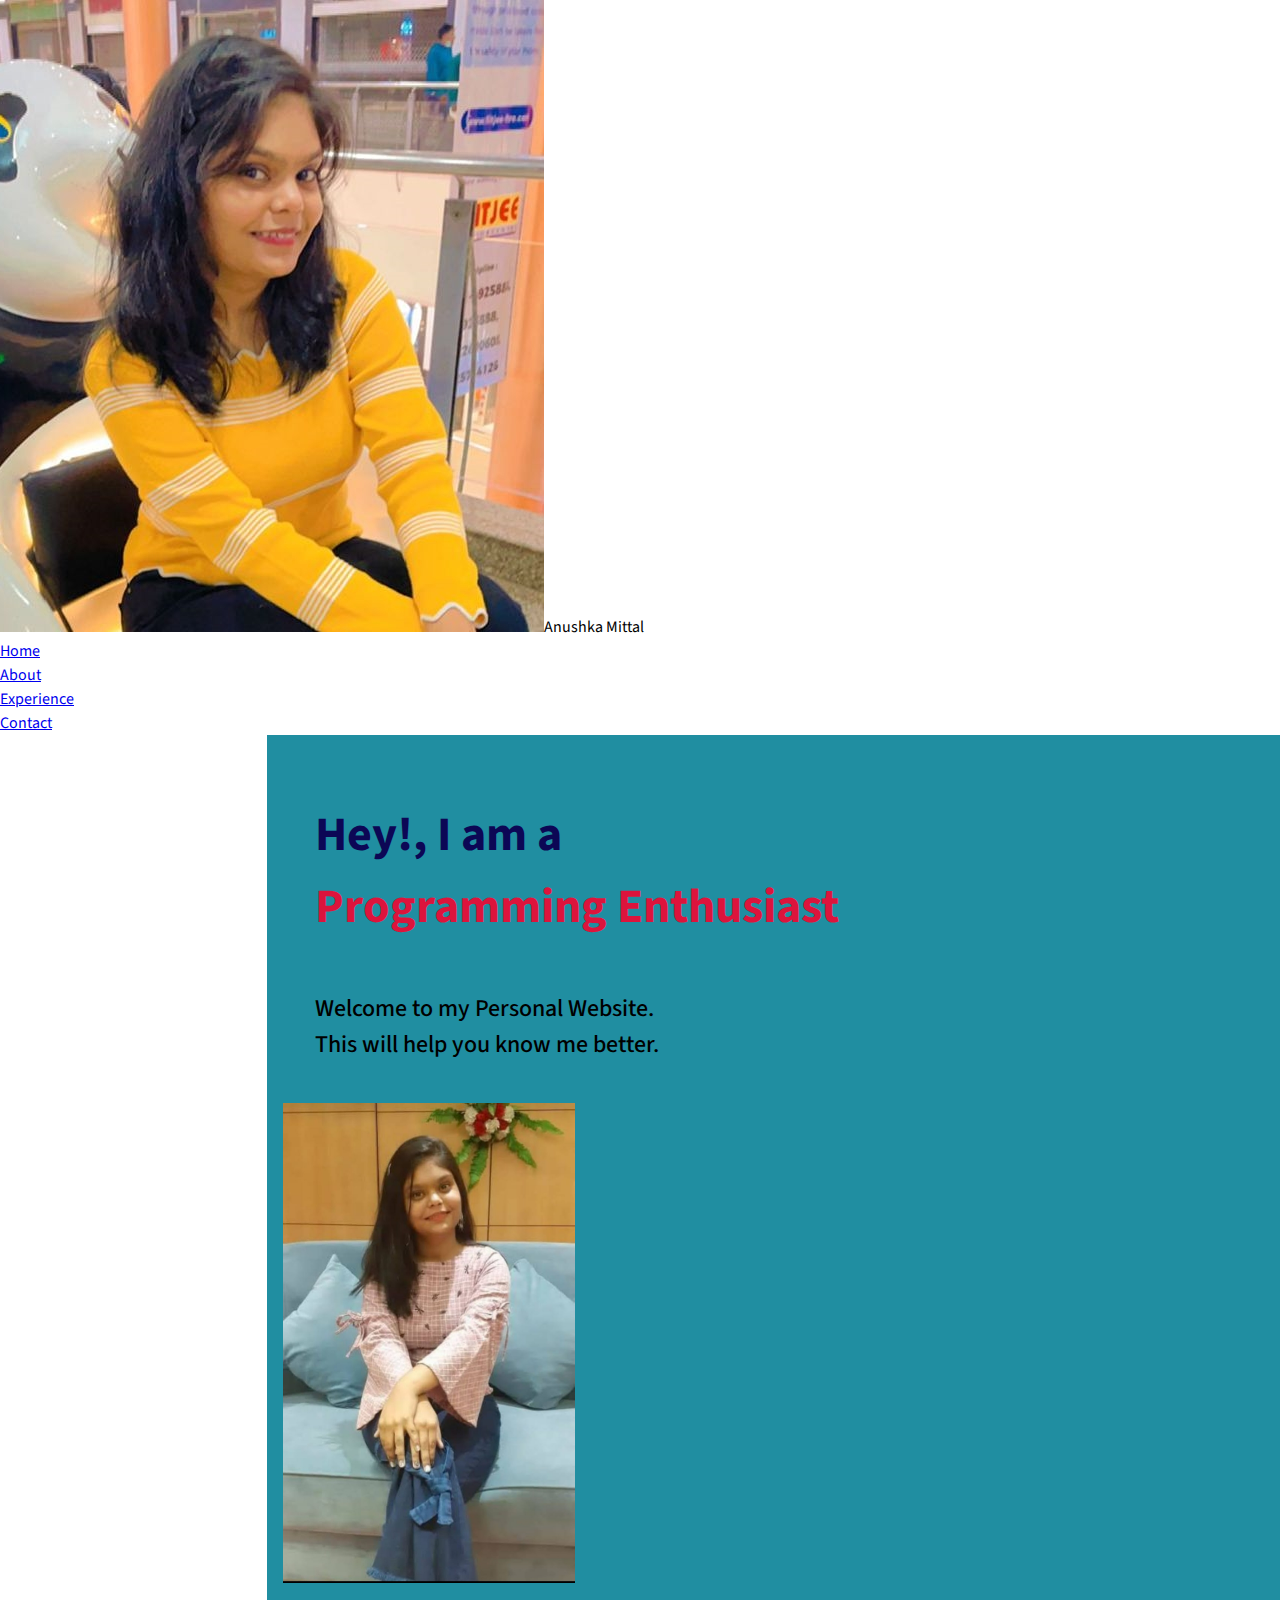
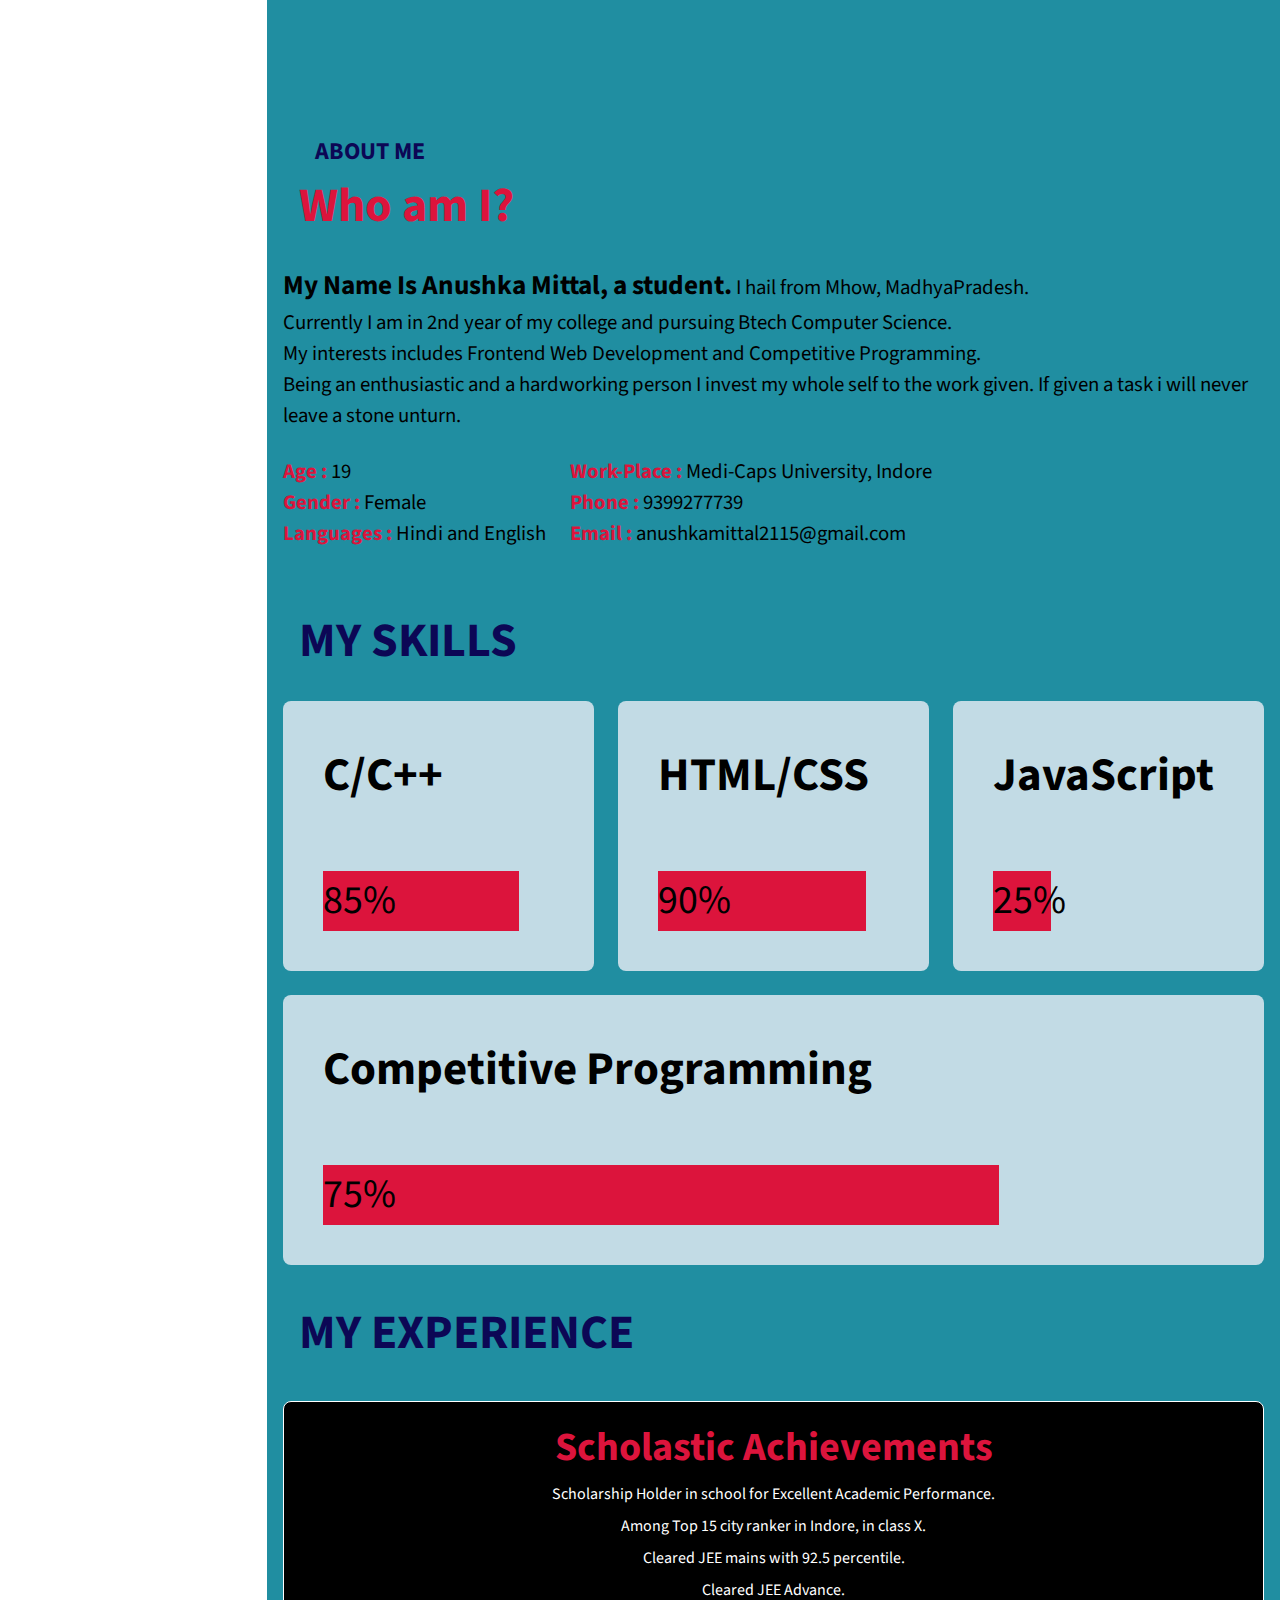
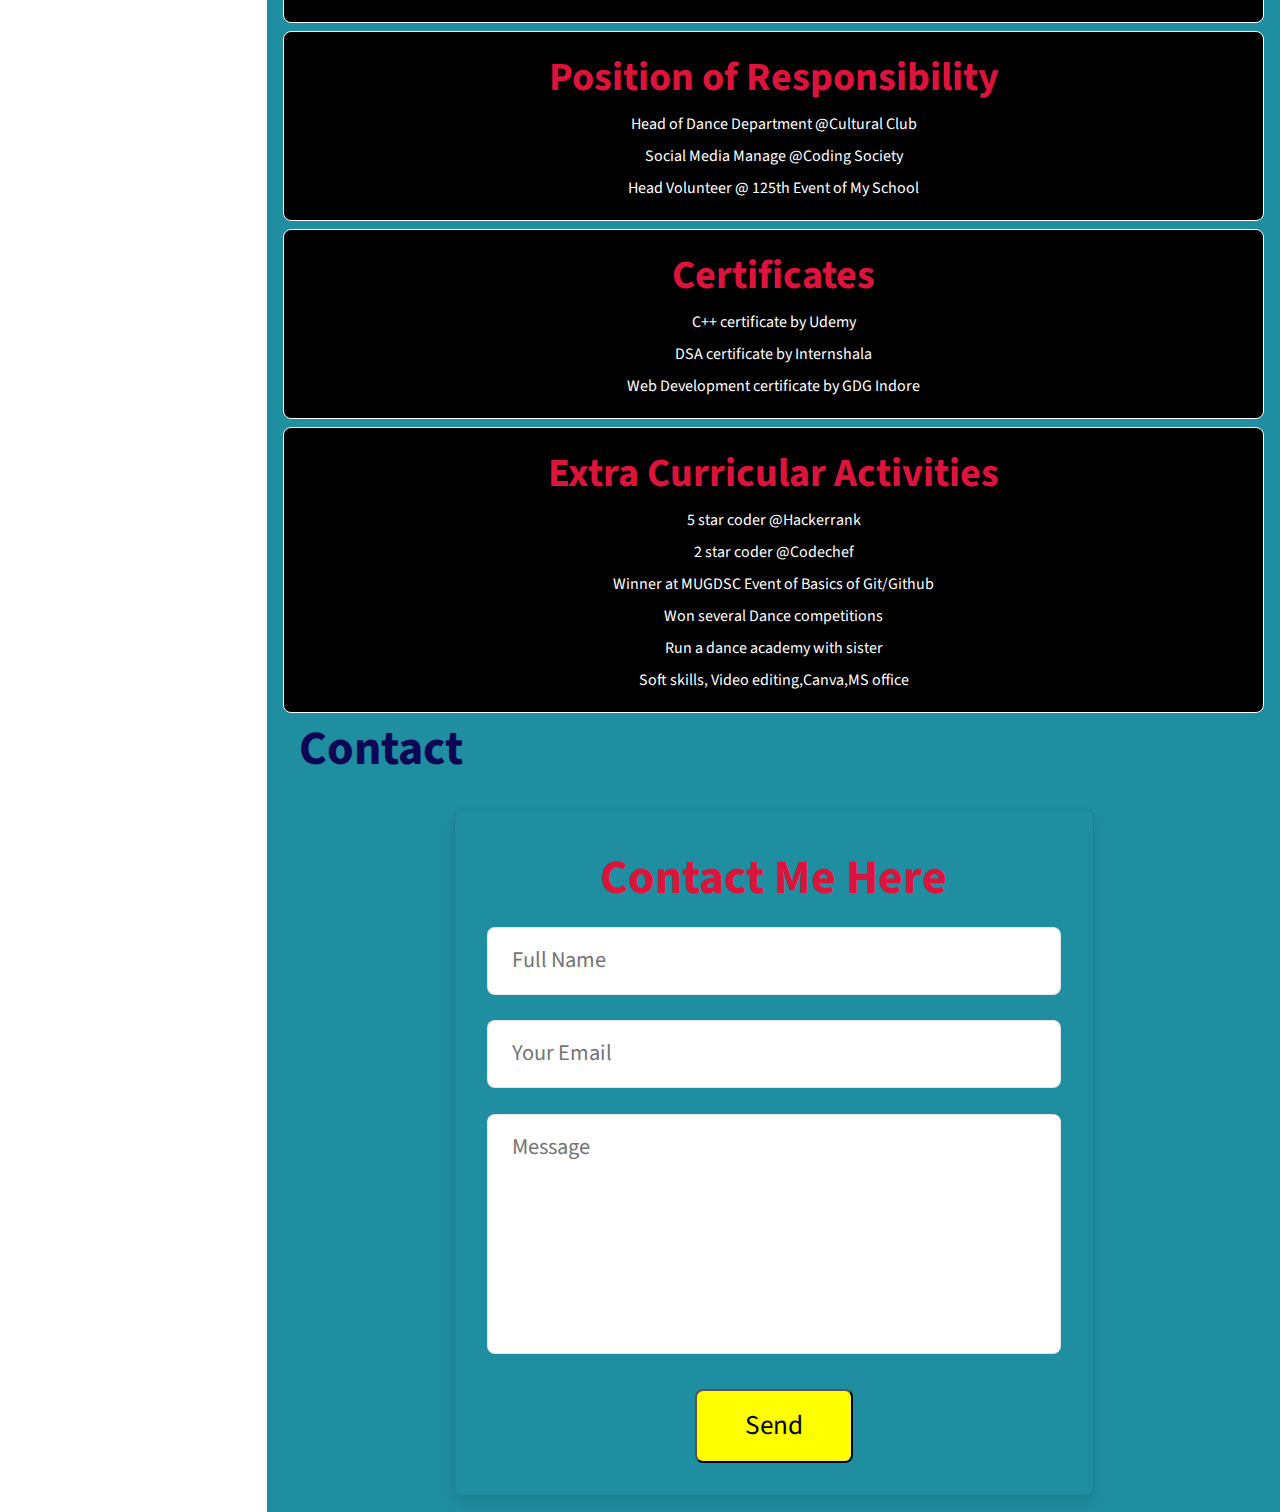
==== index.html @ 410b9348 "Update index.html" ====
<!DOCTYPE html>
<html lang="en">
<head>
    <meta charset="UTF-8">
    <meta http-equiv="X-UA-Compatible" content="IE=edge">
    <meta name="viewport" content="width=device-width, initial-scale=1.0">
    <title>Portfolio Website</title>
    <link rel="stylesheet" href="style.css">
    <link rel="stylesheet" href="https://cdnjs.cloudflare.com/ajax/libs/font-awesome/5.15.3/css/all.min.css">
    <link href="https://cdn.jsdelivr.net/npm/bootstrap@5.1.3/dist/css/bootstrap.min.css" rel="stylesheet" 
    integrity="sha384-1BmE4kWBq78iYhFldvKuhfTAU6auU8tT94WrHftjDbrCEXSU1oBoqyl2QvZ6jIW3" 
    crossorigin="anonymous">
</head>

<body>
    
<div class="cursor"></div>
<div class="navbar">
    <div class="logo"><img src="./Me.jpg"><span>Anushka Mittal</span></div>
    <a href="#" class="toggle-button">
        <span class="bar"></span>
        <span class="bar"></span>
        <span class="bar"></span>
    </a>
    <div class="navbar-links">
        <ul>
            <li><a href="#home">Home</a></li>
            <li><a href="#about">About</a></li>
            <li><a href="#Experience">Experience</a></li>
            <li><a href="#contact">Contact</a></li>
        </ul>
    </div>
</div>  
  
<!-- Page content -->

<div class="content">

<!-- Home section -->
    <section class="home" id="home">
        <div class="written">
          <div class="hi"> Hey!, I am a 
            <br><span> Programming Enthusiast</span></div>
            <p class="text">
                Welcome to my Personal Website.
                <br> This will help you know me better.
            </p>
        </div>    
            <div class="image">
                <img src="./IMG_20211002_171213.jpg">
            </div>
    </section>

<!-- About section -->
    <section class="about" id="about">
        
        <div class="row-1">
                <div class="who"><h1>ABOUT ME</h1>
                 <span>Who am I?</span>
                </div>
                <br>
                <div class="aboutMe">
                    <p><span>My Name Is Anushka Mittal, a student.</span> I hail from Mhow, MadhyaPradesh.<br> Currently I am in 2nd year of
                        my college and pursuing Btech Computer Science. <br>My interests includes Frontend Web Development and 
                        Competitive Programming. <br>Being an enthusiastic and a hardworking person I invest my whole self to 
                        the work given. If given a task i will never leave a stone unturn.
                    </p>
                </div>
                <div class="box-container">
                    <div class="box">
                        <p> <span> Age : </span> 19 </p>
                        <p> <span> Gender : </span> Female </p>
                        <p> <span> Languages : </span> Hindi and English </p>
                    </div>
                    <div class="box">
                        <p> <span> Work-Place : </span> Medi-Caps University, Indore </p>
                        <p> <span> Phone : </span> 9399277739 </p>
                        <p> <span> Email : </span> anushkamittal2115@gmail.com </p>
                    </div>
                </div>
        </div>
        <div class="row-2">
            <br>
            <div class="head">
                <h1>MY SKILLS</h1>
            </div>
            <br>
            <div class="skills">
                <div class="box-container">
                    <div class="box">
                        <h3>C/C++</h3>
                        <br>
                        <div class="progress">
                            <div class="progress-bar" role="progressbar" style="width: 85%; background-color: crimson;" aria-valuenow="25" aria-valuemin="0" aria-valuemax="100">85%</div>
                        </div>
                    </div>
        
                    <div class="box">
                        <h3>HTML/CSS</h3>
                        <br>
                        <div class="progress">
                            <div class="progress-bar" role="progressbar" style="width: 90%; background-color: crimson;" aria-valuenow="25" aria-valuemin="0" aria-valuemax="100">90%</div>
                        </div>
                    </div>
        
                    <div class="box">
                        <h3>JavaScript</h3>
                        <br>
                        <div class="progress">
                            <div class="progress-bar" role="progressbar" style="width: 25%; background-color: crimson;" aria-valuenow="25" aria-valuemin="0" aria-valuemax="100">25%</div>
                        </div>
                    </div>
        
                    <div class="box">
                        <h3>Competitive Programming</h3>
                        <br>
                        <div class="progress">
                            <div class="progress-bar" role="progressbar" style="width: 75%; background-color: crimson;" aria-valuenow="25" aria-valuemin="0" aria-valuemax="100">75%</div>
                        </div>
                    </div>
                </div>
            </div>
        </div>
    </section>

<!-- Experience section -->
    <section class="Experience" id="Experience">
        
        <div class="head">
            <h1>MY EXPERIENCE</h1>
            <br>
        </div>
        <div class="experiences">
            <div class="box-container">
                <div class="box">
                    <h3>Scholastic Achievements</h3>
                        Scholarship Holder in school for Excellent Academic Performance.
                        <br>Among Top 15 city ranker in Indore, in class X.
                        <br>Cleared JEE mains with 92.5 percentile.
                        <br>Cleared JEE Advance.
                </div>
                <div class="box">
                    <h3>Position of Responsibility</h3>
                        Head of Dance Department @Cultural Club
                        <br>Social Media Manage  @Coding Society
                        <br>Head Volunteer @ 125th Event of My School
                    
                </div>
                <div class="box">
                    <h3>Certificates</h3>
                        C++	certificate by Udemy
                        <br>DSA certificate by Internshala
                        <br>Web Development	certificate by GDG Indore
                    
                </div>
                <div class="box">
                    <h3>Extra Curricular Activities</h3>
                     5 star coder @Hackerrank
                    <br>2 star coder @Codechef
                    <br>Winner at MUGDSC Event of Basics of Git/Github 
                    <br>Won several Dance competitions
                    <br>Run a dance academy with sister
                    <br>Soft skills, Video editing,Canva,MS office
                </div>
            </div>
        </div>
    </section>

<!-- Contact section -->
<section class="contact" id="contact">
    
        <div class="head">
            <h1>Contact</h1>
            <br>
        </div>
    <div class="row">
        <form>
            <h3>Contact Me Here</h3>
            <input type="text" placeholder="Full Name" class="box">
            <input type="email" placeholder="Your Email" class="box">
            <textarea name="" placeholder="Message" class="box" id="" cols="30" rows="10"></textarea>
            <div class="submit">
                <input class="btn" type="submit" value="Send">
            </div>
        </form>
    </div>
</section>

</div>
    
</body>
</html>
---- style.css ----
@import url('https://fonts.googleapis.com/css2?family=Baloo+2&family=Baloo+Bhaina+2:wght@500&family=Quintessential&family=Roboto:wght@300;400&family=Source+Code+Pro&family=Source+Sans+Pro&display=swap');

*{
  font-family: 'Source Sans Pro', sans-serif;
  margin: 0; padding: 0;
  box-sizing: border-box;
  transition: all .2s linear;
  line-height: 1.5;
}


/* The side navigation menu */
.sidebar {
    margin: 0;
    padding: 0;
    width: 16.7rem;
    background-color: rgb(173, 232, 240);
    position: fixed;
    height: 100%;
    overflow: auto;
    justify-content: center;
  }
  .sidebar .navbar a {
    display: block;
    color: black;
    padding: 0.8rem;
    text-decoration: none;
    justify-content: center;
    font-size: 2rem;
    align-items: center;
    margin-left: 2.2rem;
    font-weight: bold;
  }
  .sidebar .navbar a:hover{
    color: rgb(235, 66, 94);
  }
  .sidebar .navbar img{
    height: 8.5rem;
    width: 8.5rem;
    border-radius: 50%;
    margin-top: 0.5rem;
    margin-left: 2rem;
  }
  .sidebar .navbar h2{
    display: block;
    color: crimson;
    padding: 1rem;
    text-decoration: none;
    justify-content: center;
    font-size: 2.7rem;
    align-items: center;
    margin-left: 1rem;
    font-weight: bold;
  }
  .sidebar .navbar span{
    margin-left: 1.5rem;
  }
  .sidebar .follow a{
    margin-top: 0;
    color: black;
    font-size: 2rem;
    margin-left: 1.5rem;
    
  }
  .sidebar .follow a:hover{
    color: rgb(235, 66, 94);
  }
  div.content {
    margin-left: 16.7rem;
    padding: 1rem 1rem;
    height: 100%;
    background-color: rgb(32, 142, 161);
  }

  /*Home section*/
  .home{
    display: flex;
    align-items: center;
    flex-wrap: wrap;
    gap: 1.5rem;
  }
  .home img{
    margin-top: 1rem;
    margin-right: 4rem;
    height: 30rem;
    flex:40rem;
  }
  .home .written{
    flex: 40rem;
  }
  .home .hi{
    color:rgb(12, 7, 85);
    font-size: 3rem;
    padding-top: 1rem;
    font-weight: bold;
    margin-left: 2rem;
    margin-top: 2rem;
  }
  .home .hi span{
    color: crimson;
  }
  .home .text{
  padding-top: 3rem;
  font-weight: 500;
  margin-left: 2rem;
  font-size: 1.5rem;
}

/*About section*/
.about .row-1{
  display: flex;
  flex-wrap: wrap;
 padding-top: 9rem;
  gap: 1.5rem;
  flex:1 1 50rem;
}
.about h1{
  color:rgb(12, 7, 85);
  font-size: 1.5rem;
  margin-left: 1rem;
}
.about .who{
  font-size: 3rem;
  font-weight: bolder;
  margin-left: 1rem;
  color: crimson;
}
.about .row-1 .aboutMe p span{
  font-size: 1.7rem;
  font-weight: bolder;
}
.about .row-1 .aboutMe{
  font-size: 1.3rem;
  font-weight: 1rem;
}
.about .row-1 .box-container{
  display: flex;
  flex-wrap: wrap;
  font-size: 1.3rem;
}
.about .row-1 .box-container{
  flex:1 1 20rem;
}
.about .row-1 .box-container span{
  color:crimson;
  font-weight: bold;
}
.about .row-1 .box-container{
  display: flex;
  flex-wrap: wrap;
  gap:1.5rem;
  padding-bottom: 2rem;
}

.about .row-2 .head h1{
  font-size: 3rem;
  font-weight: bolder;
  margin-left: 1rem;
  color:rgb(12, 7, 85);
}
.about .row-2 .skills .box-container{
  flex:1 1 40rem;
  display:flex;
  flex-wrap: wrap;
  gap:1.5rem;
  padding-bottom: 2rem;
}
.about .row-2 .skills .box-container .box{
  flex:1 1 15rem;
  background-color: rgb(194, 219, 229);
  border-radius: .5rem;
  padding:2.5rem;
  font-size: 2.5rem;
}
.about .row-2 .skills .box-container .box:hover{
  background-color: aquamarine;
}

/*Experience section*/
.Experience .head h1{
  font-size: 3rem;
  font-weight: bolder;
  margin-left: 1rem;
  color:rgb(12, 7, 85);
}
.Experience .box-container .box{
  text-align: center;
  border:1px solid white;
  color: white;
  background-color: black;
  border-radius: .5rem;
  padding: 1rem;
  line-height: 200%;
  margin-top: 0.5rem;
}
.Experience .box-container .box h3{
  color: crimson;
  font-size: 2.5rem;
}
.Experience .box-container :hover{
  background-color: blueviolet
}

/*Contact Section*/
.contact .head h1{
  font-size: 3rem;
  font-weight: bolder;
  margin-left: 1rem;
  color:rgb(12, 7, 85);
}
.contact .row form{
  border-radius: .5rem;
  border: .1rem solid rgba(0,0,0,.1);
  box-shadow: 0 .5rem 1rem rgba(0,0,0,.1);
  padding:2rem;
  text-align: center;
  width: 40rem;
  margin: auto;
}
.contact .row form:hover{
  background:yellow ;
}
.contact .row form h3{
  color: crimson;
  font-size: 3rem;
}
.contact .row form .box{
  width: 100%;
  margin:.8rem 0;
  padding:1rem 1.5rem;
  border-radius: .5rem;
  border: .1rem solid rgba(0,0,0,.1);
  font-size: 1.4rem;
}
.contact .row form textarea{
  height: 15rem;
  resize: none;
}
.contact .row form .submit .btn{
  background-color: yellow;
  margin-top: 1rem;
  display: inline-block;
  padding:.9rem 3rem;
  font-size: 1.7rem;
  cursor: pointer;
  border-radius: .5rem;
}
.contact .row form .submit .btn:hover{
  background-color: blueviolet;
}

/* media queries  */
@media (max-width:700px){

  html{
      font-size: 55%;
  }
  content{
      padding: 0;
  }
}
  
@media (max-width:400px){

  html{
      font-size: 50%;
  }

  content{
      width:100%;
  }
  .sidebar a {
    text-align: center;
    float: none;
  }
  .experience .box-container .box{
    padding-right: 0;
}
}
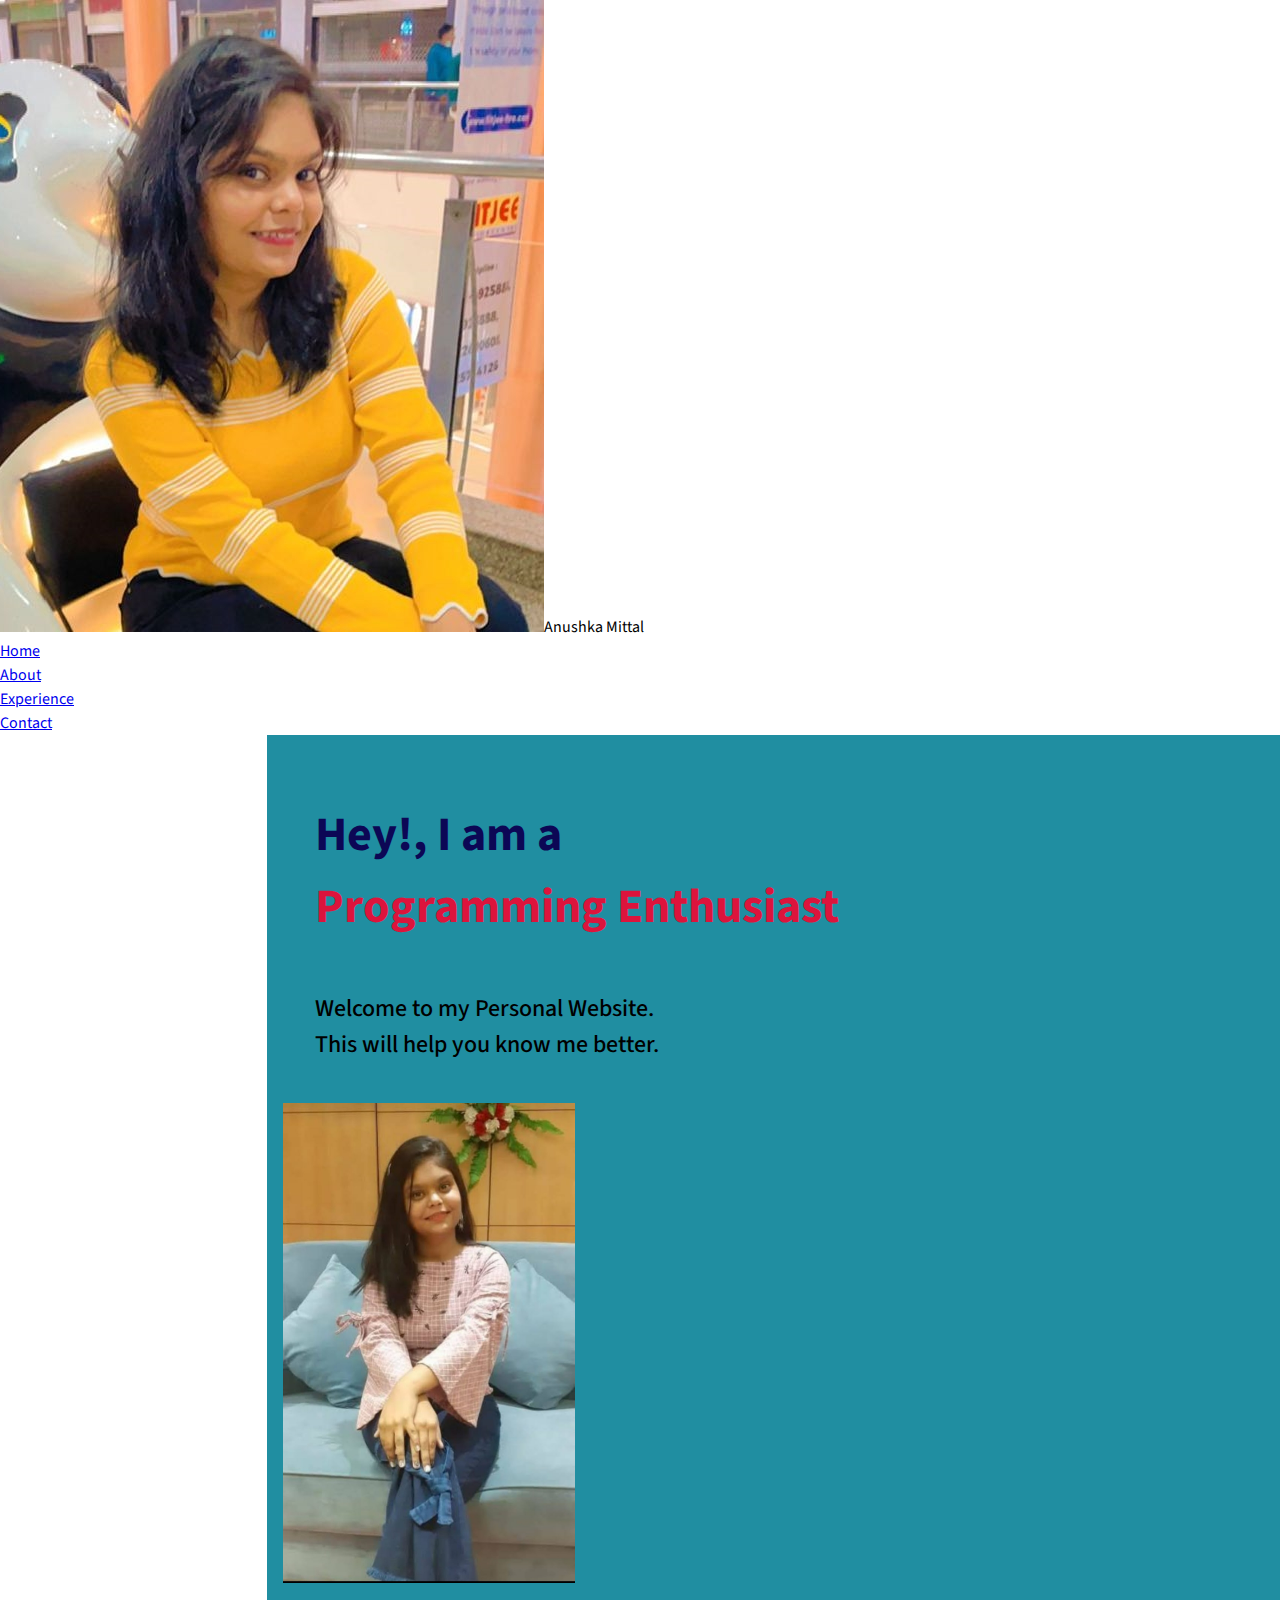
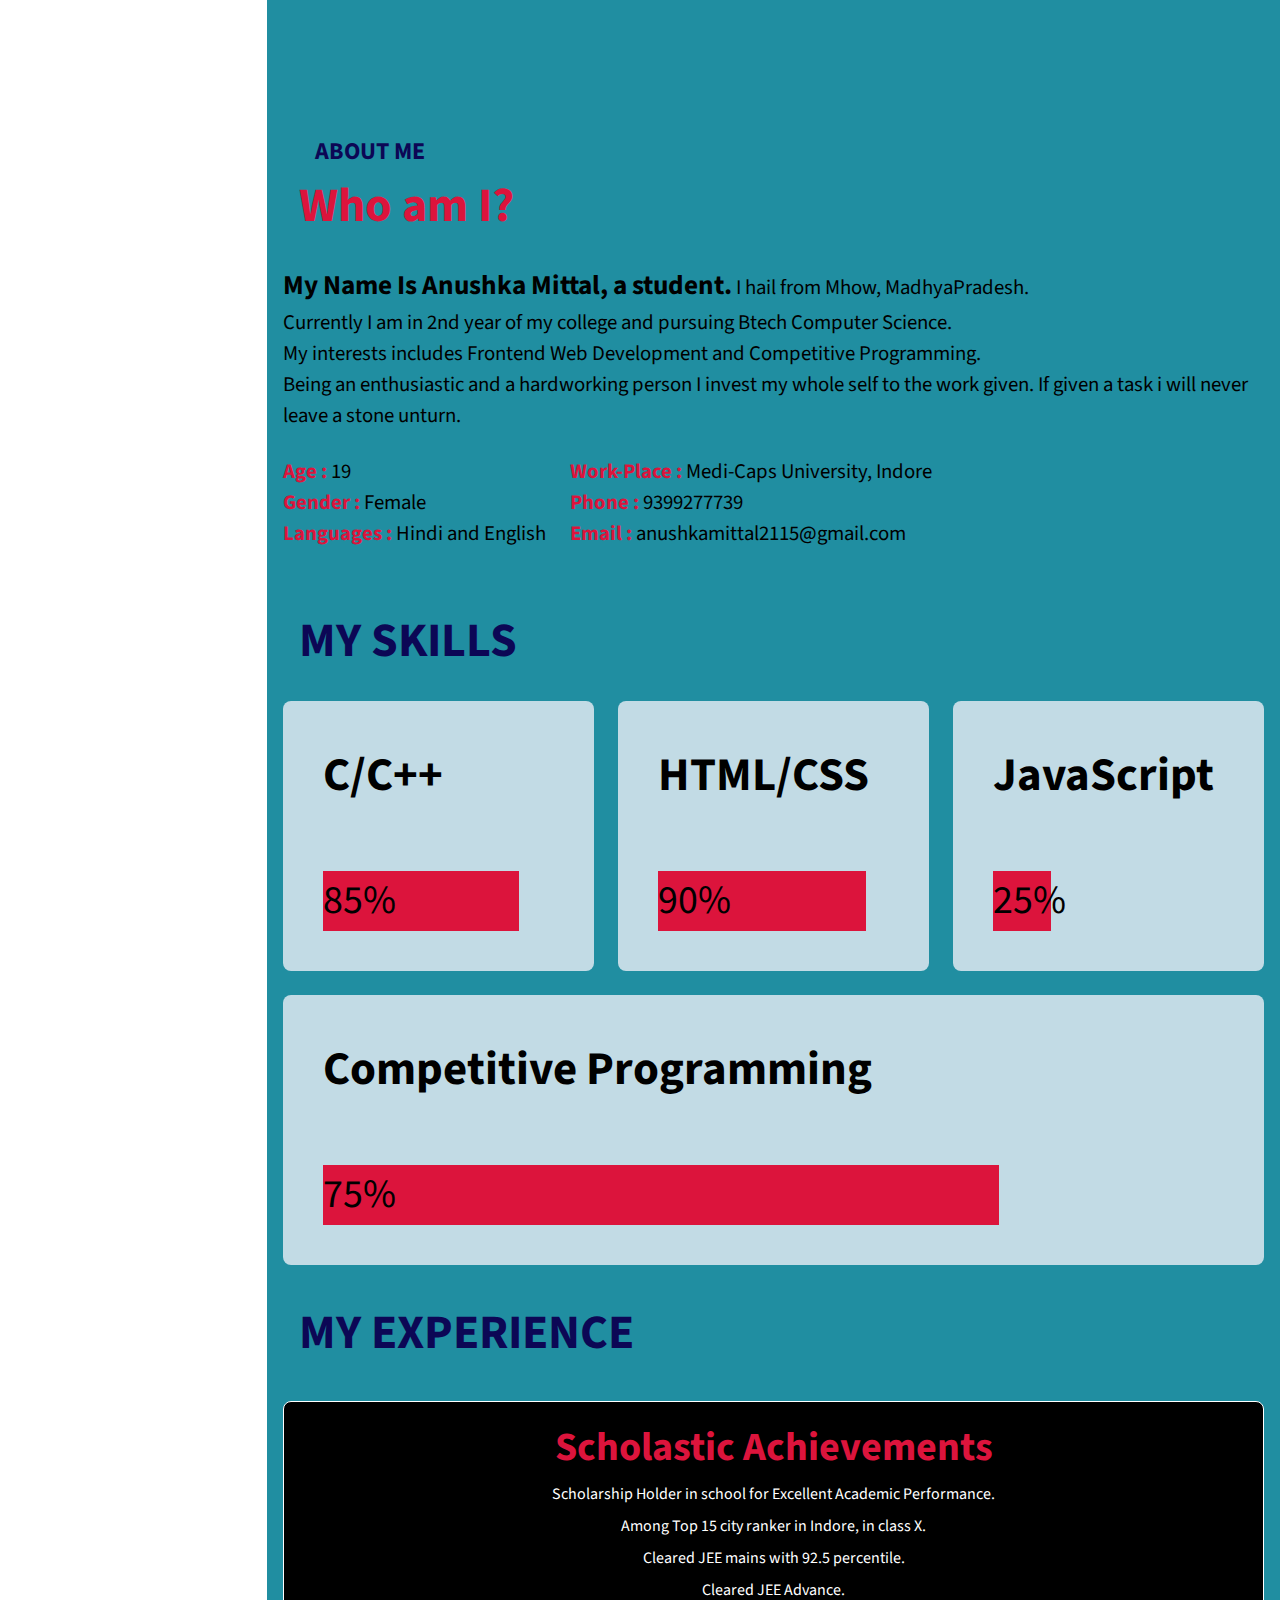
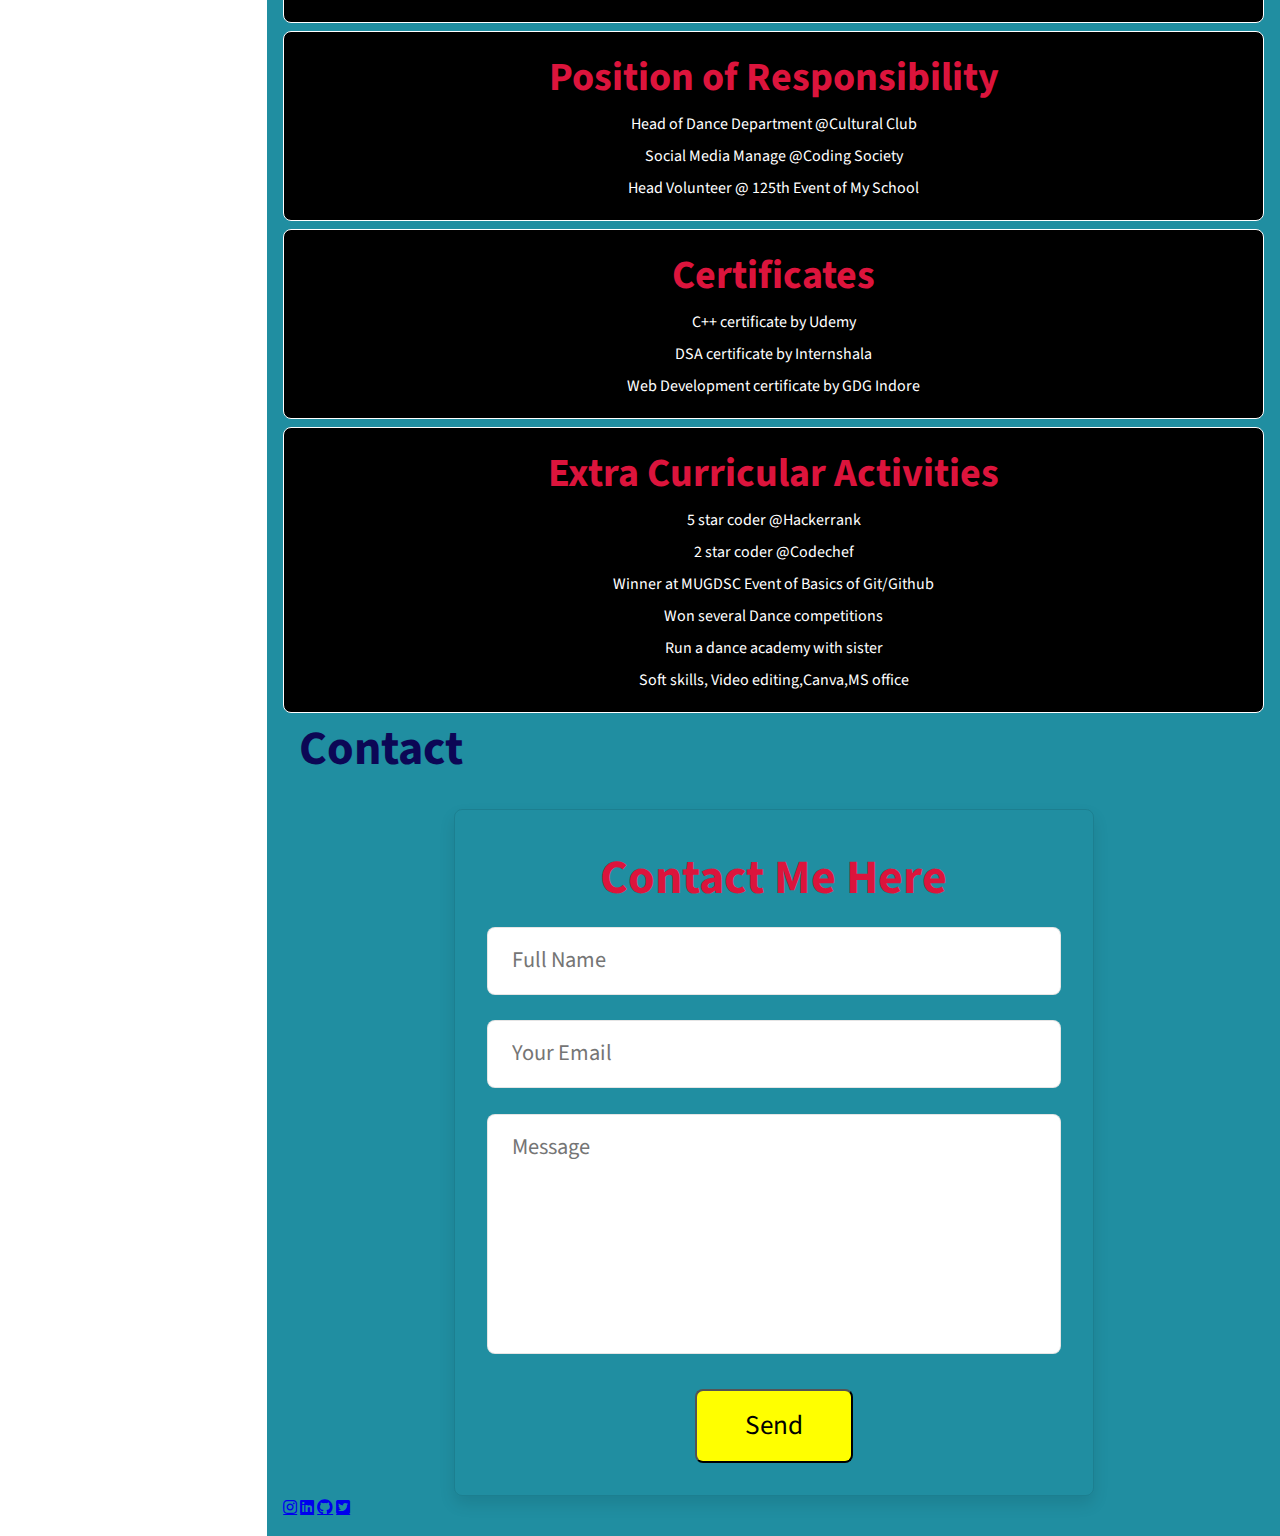
==== commit 45da56ae: "Update index.html" ====
--- a/index.html
+++ b/index.html
@@ -5,7 +5,7 @@
     <meta http-equiv="X-UA-Compatible" content="IE=edge">
     <meta name="viewport" content="width=device-width, initial-scale=1.0">
     <title>Portfolio Website</title>
-    <link rel="stylesheet" href="style.css">
+    <link rel="stylesheet" href="MyWebsite.css">
     <link rel="stylesheet" href="https://cdnjs.cloudflare.com/ajax/libs/font-awesome/5.15.3/css/all.min.css">
     <link href="https://cdn.jsdelivr.net/npm/bootstrap@5.1.3/dist/css/bootstrap.min.css" rel="stylesheet" 
     integrity="sha384-1BmE4kWBq78iYhFldvKuhfTAU6auU8tT94WrHftjDbrCEXSU1oBoqyl2QvZ6jIW3" 
@@ -13,8 +13,7 @@
 </head>
 
 <body>
-    
-<div class="cursor"></div>
+    <div class="cursor"></div>
 <div class="navbar">
     <div class="logo"><img src="./Me.jpg"><span>Anushka Mittal</span></div>
     <a href="#" class="toggle-button">
@@ -31,7 +30,6 @@
         </ul>
     </div>
 </div>  
-  
 <!-- Page content -->
 
 <div class="content">
@@ -184,9 +182,15 @@
             </div>
         </form>
     </div>
+    <div class="followlinks">
+        <a target="blank" href="https://www.instagram.com/anushkaa_2115/" class="fab fa-instagram"></a>
+        <a target="blank" href="https://www.linkedin.com/in/anushka-mittal-06b2611b7" class="fab fa-linkedin"></a>
+        <a target="blank" href="https://github.com/AnushkaMittal21" class="fab fa-github"></a>
+        <a target="blank" href="https://twitter.com/Anushkamittal21" class="fab fa-twitter-square"></a>
+    </div>
 </section>
 
 </div>
-    
+<script src="./MyWebsite.js"></script>   
 </body>
 </html>
--- a/MyWebsite.css
+++ b/MyWebsite.css
@@ -0,0 +1,279 @@
+@import url('https://fonts.googleapis.com/css2?family=Baloo+2&family=Baloo+Bhaina+2:wght@500&family=Quintessential&family=Roboto:wght@300;400&family=Source+Code+Pro&family=Source+Sans+Pro&display=swap');
+
+*{
+  font-family: 'Source Sans Pro', sans-serif;
+  margin: 0; padding: 0;
+  box-sizing: border-box;
+  transition: all .2s linear;
+  line-height: 1.5;
+}
+
+
+/* The side navigation menu */
+.sidebar {
+    margin: 0;
+    padding: 0;
+    width: 16.7rem;
+    background-color: rgb(173, 232, 240);
+    position: fixed;
+    height: 100%;
+    overflow: auto;
+    justify-content: center;
+  }
+  .sidebar .navbar a {
+    display: block;
+    color: black;
+    padding: 0.8rem;
+    text-decoration: none;
+    justify-content: center;
+    font-size: 2rem;
+    align-items: center;
+    margin-left: 2.2rem;
+    font-weight: bold;
+  }
+  .sidebar .navbar a:hover{
+    color: rgb(235, 66, 94);
+  }
+  .sidebar .navbar img{
+    height: 8.5rem;
+    width: 8.5rem;
+    border-radius: 50%;
+    margin-top: 0.5rem;
+    margin-left: 2rem;
+  }
+  .sidebar .navbar h2{
+    display: block;
+    color: crimson;
+    padding: 1rem;
+    text-decoration: none;
+    justify-content: center;
+    font-size: 2.7rem;
+    align-items: center;
+    margin-left: 1rem;
+    font-weight: bold;
+  }
+  .sidebar .navbar span{
+    margin-left: 1.5rem;
+  }
+  .sidebar .follow a{
+    margin-top: 0;
+    color: black;
+    font-size: 2rem;
+    margin-left: 1.5rem;
+    
+  }
+  .sidebar .follow a:hover{
+    color: rgb(235, 66, 94);
+  }
+  div.content {
+    margin-left: 16.7rem;
+    padding: 1rem 1rem;
+    height: 100%;
+    background-color: rgb(32, 142, 161);
+  }
+
+  /*Home section*/
+  .home{
+    display: flex;
+    align-items: center;
+    flex-wrap: wrap;
+    gap: 1.5rem;
+  }
+  .home img{
+    margin-top: 1rem;
+    margin-right: 4rem;
+    height: 30rem;
+    flex:40rem;
+  }
+  .home .written{
+    flex: 40rem;
+  }
+  .home .hi{
+    color:rgb(12, 7, 85);
+    font-size: 3rem;
+    padding-top: 1rem;
+    font-weight: bold;
+    margin-left: 2rem;
+    margin-top: 2rem;
+  }
+  .home .hi span{
+    color: crimson;
+  }
+  .home .text{
+  padding-top: 3rem;
+  font-weight: 500;
+  margin-left: 2rem;
+  font-size: 1.5rem;
+}
+
+/*About section*/
+.about .row-1{
+  display: flex;
+  flex-wrap: wrap;
+ padding-top: 9rem;
+  gap: 1.5rem;
+  flex:1 1 50rem;
+}
+.about h1{
+  color:rgb(12, 7, 85);
+  font-size: 1.5rem;
+  margin-left: 1rem;
+}
+.about .who{
+  font-size: 3rem;
+  font-weight: bolder;
+  margin-left: 1rem;
+  color: crimson;
+}
+.about .row-1 .aboutMe p span{
+  font-size: 1.7rem;
+  font-weight: bolder;
+}
+.about .row-1 .aboutMe{
+  font-size: 1.3rem;
+  font-weight: 1rem;
+}
+.about .row-1 .box-container{
+  display: flex;
+  flex-wrap: wrap;
+  font-size: 1.3rem;
+}
+.about .row-1 .box-container{
+  flex:1 1 20rem;
+}
+.about .row-1 .box-container span{
+  color:crimson;
+  font-weight: bold;
+}
+.about .row-1 .box-container{
+  display: flex;
+  flex-wrap: wrap;
+  gap:1.5rem;
+  padding-bottom: 2rem;
+}
+
+.about .row-2 .head h1{
+  font-size: 3rem;
+  font-weight: bolder;
+  margin-left: 1rem;
+  color:rgb(12, 7, 85);
+}
+.about .row-2 .skills .box-container{
+  flex:1 1 40rem;
+  display:flex;
+  flex-wrap: wrap;
+  gap:1.5rem;
+  padding-bottom: 2rem;
+}
+.about .row-2 .skills .box-container .box{
+  flex:1 1 15rem;
+  background-color: rgb(194, 219, 229);
+  border-radius: .5rem;
+  padding:2.5rem;
+  font-size: 2.5rem;
+}
+.about .row-2 .skills .box-container .box:hover{
+  background-color: aquamarine;
+}
+
+/*Experience section*/
+.Experience .head h1{
+  font-size: 3rem;
+  font-weight: bolder;
+  margin-left: 1rem;
+  color:rgb(12, 7, 85);
+}
+.Experience .box-container .box{
+  text-align: center;
+  border:1px solid white;
+  color: white;
+  background-color: black;
+  border-radius: .5rem;
+  padding: 1rem;
+  line-height: 200%;
+  margin-top: 0.5rem;
+}
+.Experience .box-container .box h3{
+  color: crimson;
+  font-size: 2.5rem;
+}
+.Experience .box-container :hover{
+  background-color: blueviolet
+}
+
+/*Contact Section*/
+.contact .head h1{
+  font-size: 3rem;
+  font-weight: bolder;
+  margin-left: 1rem;
+  color:rgb(12, 7, 85);
+}
+.contact .row form{
+  border-radius: .5rem;
+  border: .1rem solid rgba(0,0,0,.1);
+  box-shadow: 0 .5rem 1rem rgba(0,0,0,.1);
+  padding:2rem;
+  text-align: center;
+  width: 40rem;
+  margin: auto;
+}
+.contact .row form:hover{
+  background:yellow ;
+}
+.contact .row form h3{
+  color: crimson;
+  font-size: 3rem;
+}
+.contact .row form .box{
+  width: 100%;
+  margin:.8rem 0;
+  padding:1rem 1.5rem;
+  border-radius: .5rem;
+  border: .1rem solid rgba(0,0,0,.1);
+  font-size: 1.4rem;
+}
+.contact .row form textarea{
+  height: 15rem;
+  resize: none;
+}
+.contact .row form .submit .btn{
+  background-color: yellow;
+  margin-top: 1rem;
+  display: inline-block;
+  padding:.9rem 3rem;
+  font-size: 1.7rem;
+  cursor: pointer;
+  border-radius: .5rem;
+}
+.contact .row form .submit .btn:hover{
+  background-color: blueviolet;
+}
+
+/* media queries  */
+@media (max-width:700px){
+
+  html{
+      font-size: 55%;
+  }
+  content{
+      padding: 0;
+  }
+}
+  
+@media (max-width:400px){
+
+  html{
+      font-size: 50%;
+  }
+
+  content{
+      width:100%;
+  }
+  .sidebar a {
+    text-align: center;
+    float: none;
+  }
+  .experience .box-container .box{
+    padding-right: 0;
+}
+}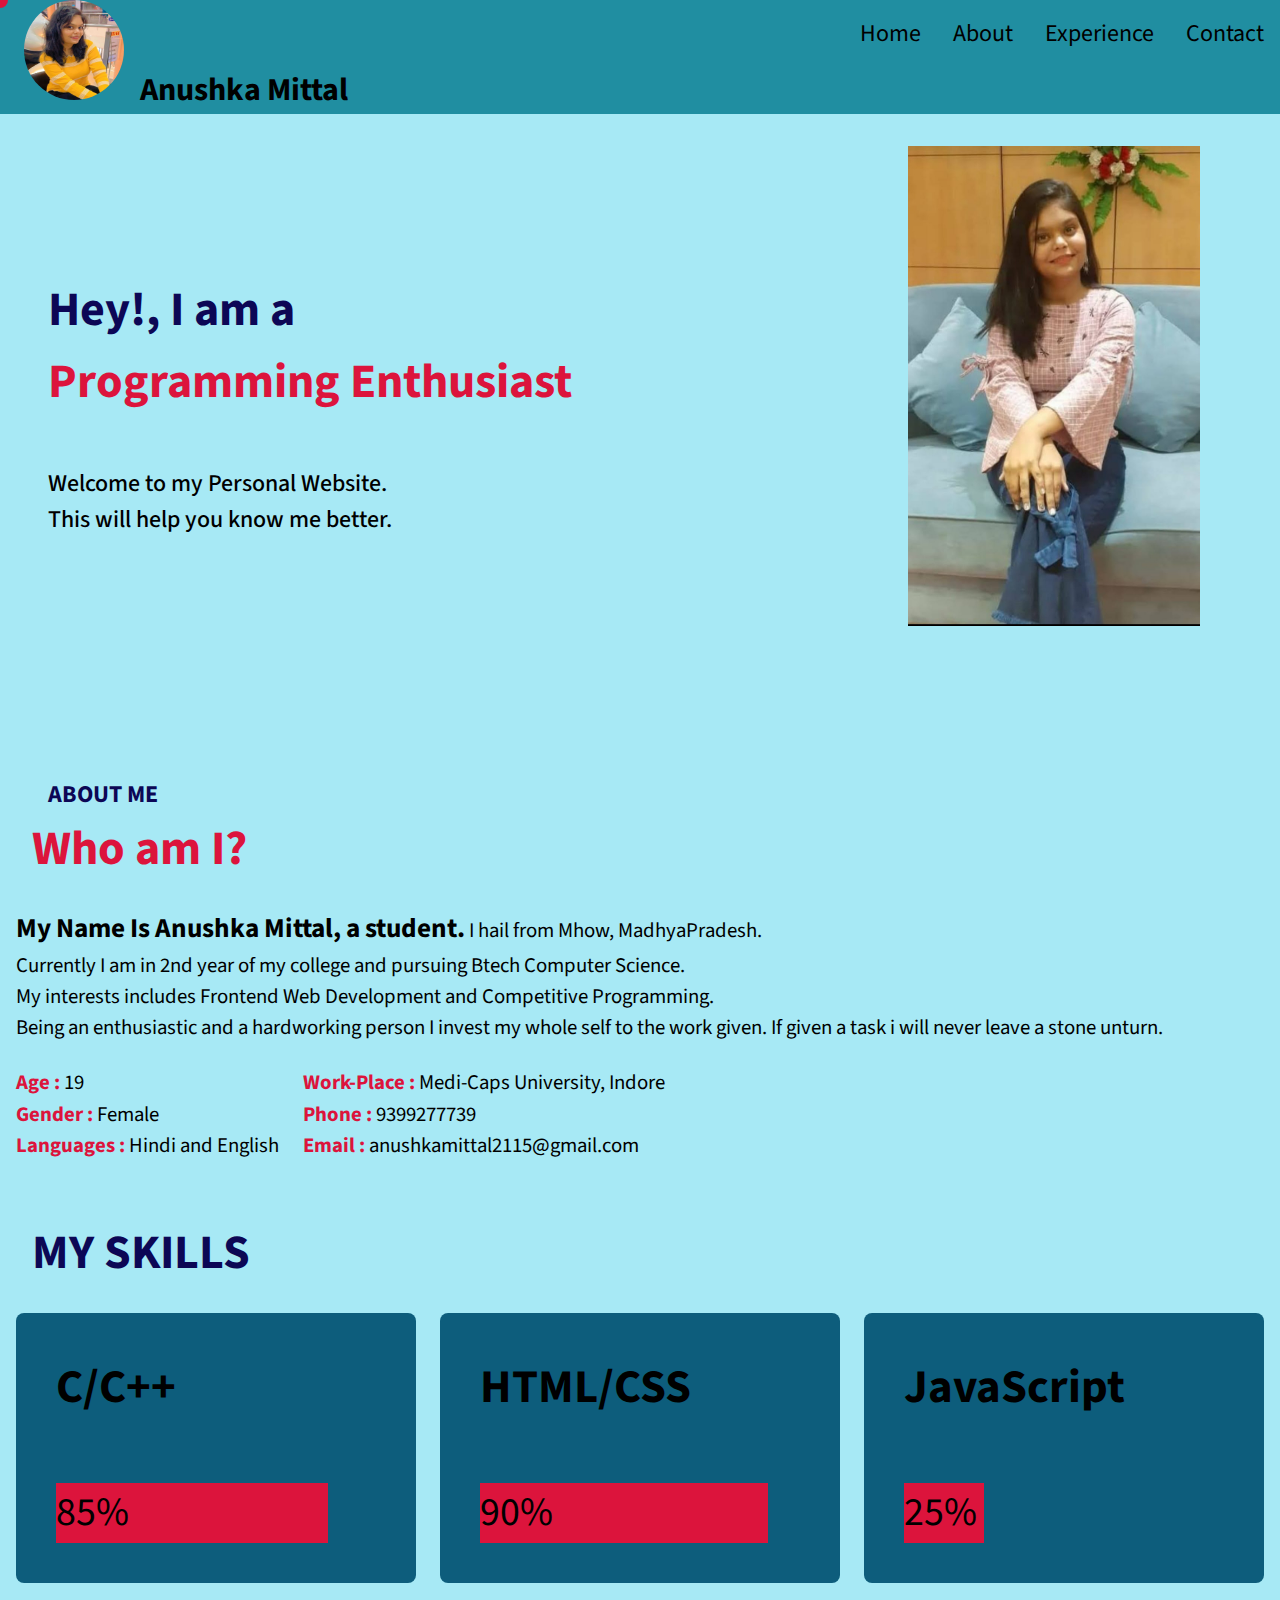
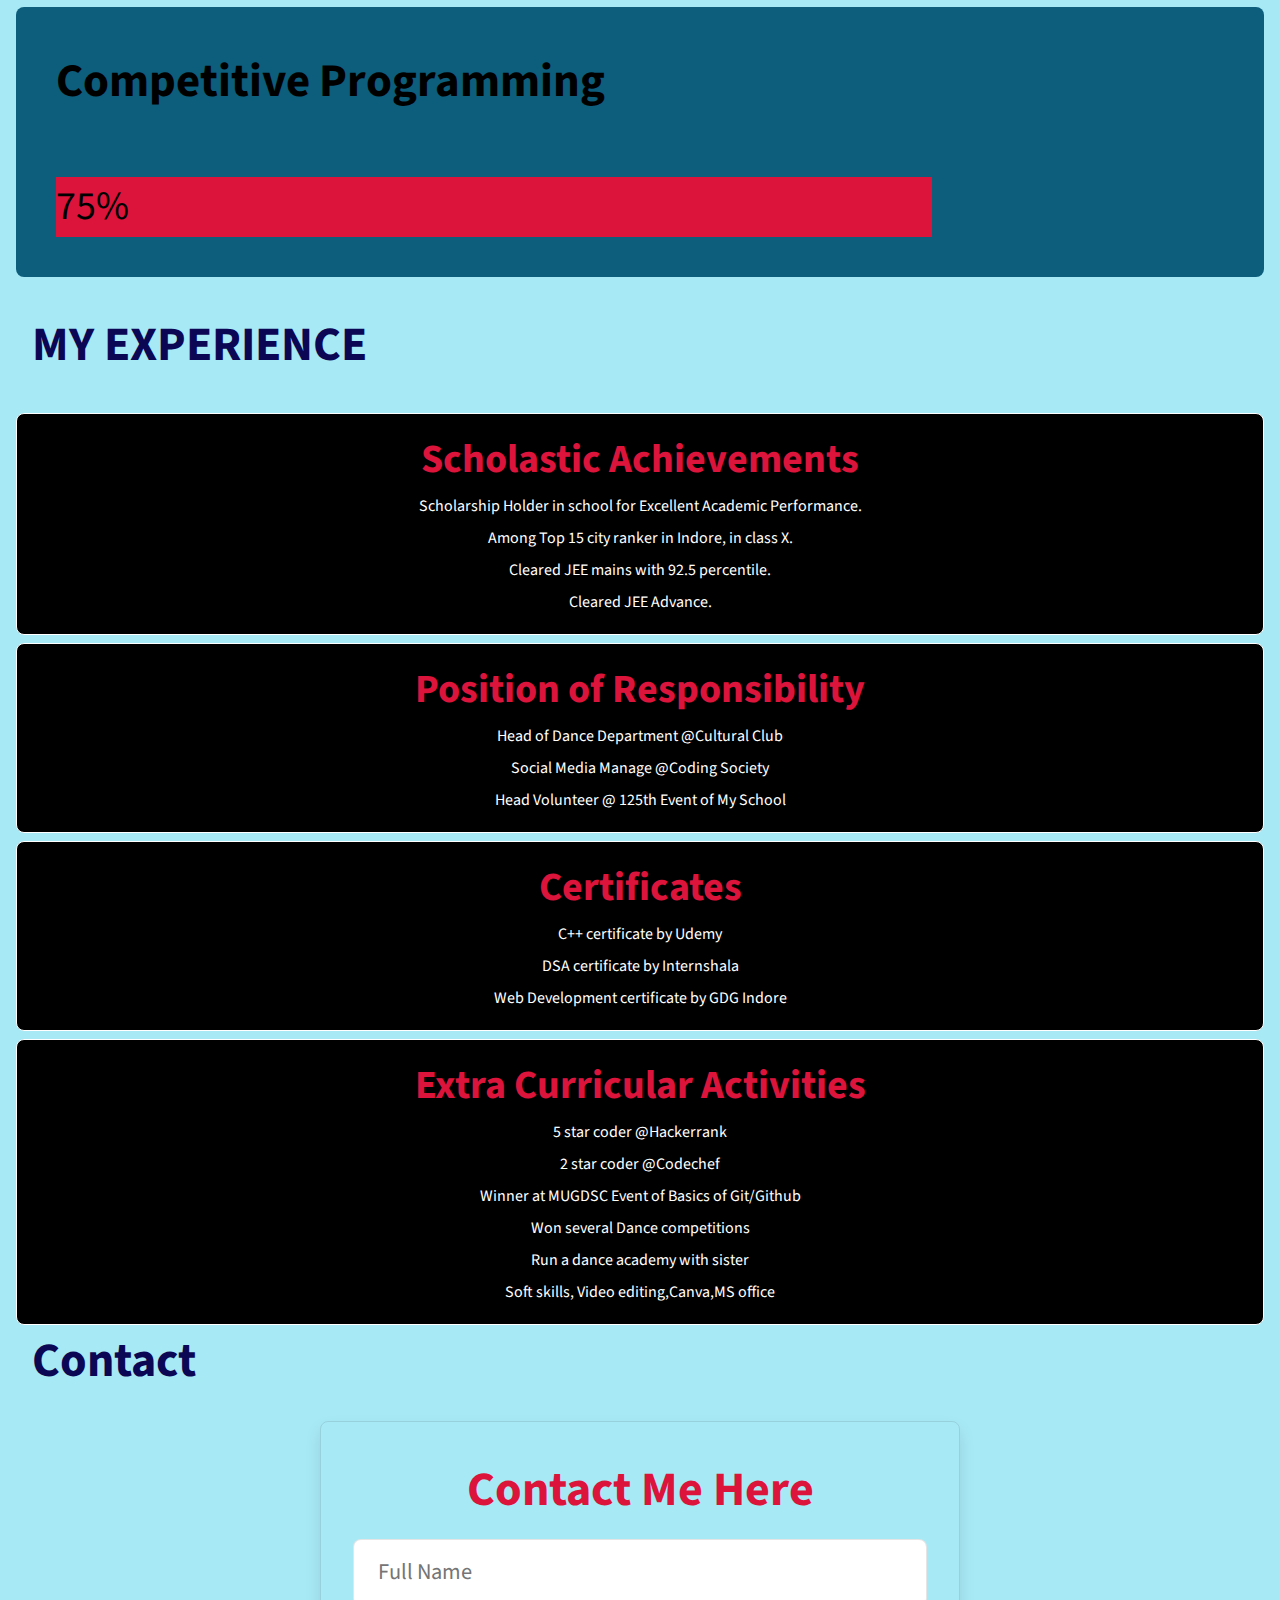
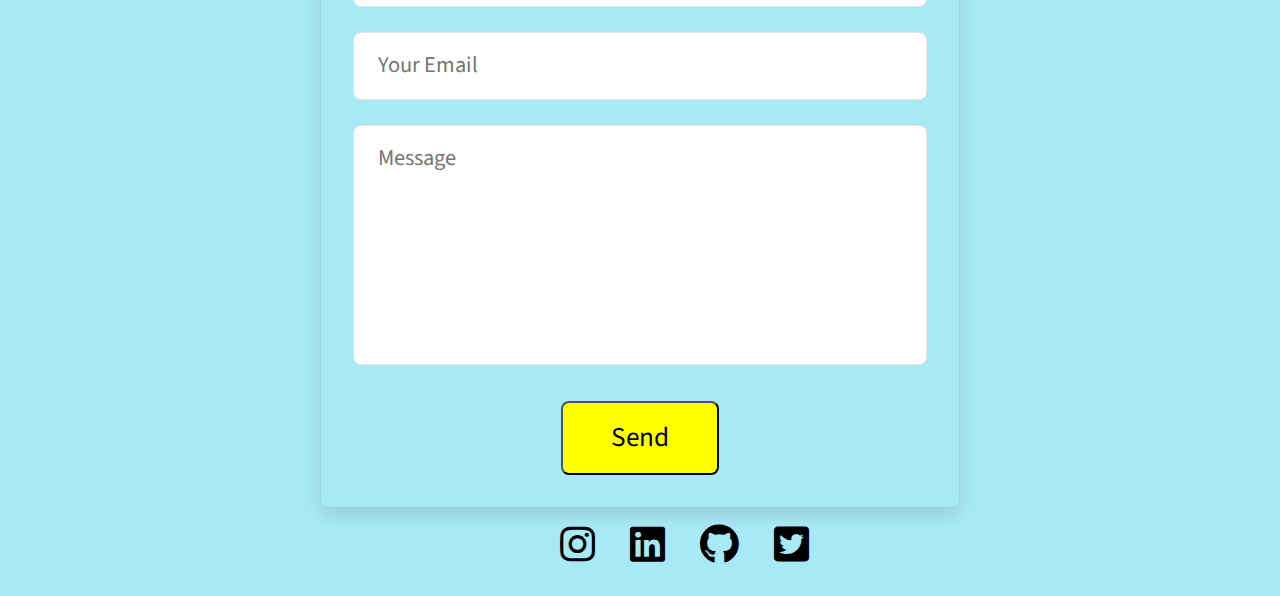
==== commit 16428bd6: "Update index.html" ====
--- a/index.html
+++ b/index.html
@@ -5,7 +5,7 @@
     <meta http-equiv="X-UA-Compatible" content="IE=edge">
     <meta name="viewport" content="width=device-width, initial-scale=1.0">
     <title>Portfolio Website</title>
-    <link rel="stylesheet" href="MyWebsite.css">
+    <link rel="stylesheet" href="style.css">
     <link rel="stylesheet" href="https://cdnjs.cloudflare.com/ajax/libs/font-awesome/5.15.3/css/all.min.css">
     <link href="https://cdn.jsdelivr.net/npm/bootstrap@5.1.3/dist/css/bootstrap.min.css" rel="stylesheet" 
     integrity="sha384-1BmE4kWBq78iYhFldvKuhfTAU6auU8tT94WrHftjDbrCEXSU1oBoqyl2QvZ6jIW3" 
@@ -191,6 +191,6 @@
 </section>
 
 </div>
-<script src="./MyWebsite.js"></script>   
+<script src="./index.js"></script>   
 </body>
 </html>
--- a/style.css
+++ b/style.css
@@ -0,0 +1,333 @@
+@import url('https://fonts.googleapis.com/css2?family=Baloo+2&family=Baloo+Bhaina+2:wght@500&family=Quintessential&family=Roboto:wght@300;400&family=Source+Code+Pro&family=Source+Sans+Pro&display=swap');
+
+*{
+  font-family: 'Source Sans Pro', sans-serif;
+  margin: 0; padding: 0;
+  box-sizing: border-box;
+  transition: all .2s linear;
+  line-height: 1.5;
+}
+body{
+  margin: 0;
+  padding: 0;
+  
+}
+.cursor{
+    position: absolute;
+    top:0;
+    left:0;
+    height: 1rem; 
+    width: 1rem;
+    background: crimson;
+    border-radius: 50%;
+    pointer-events: none;
+    transform: translate(-50%, -50%);
+    z-index: 10000;
+}
+.navbar{
+  display: flex;
+  justify-content: space-between;
+  align-content: center;
+  background-color: rgb(32, 142, 161);
+  color: black;
+  position: relative;
+}
+.logo span{
+  font-size: 2rem;
+  margin-left: 1rem;
+  font-weight: bolder;
+}
+.logo img{
+  width: 100px;
+  border-radius: 50%;
+  height: 100px;
+  margin-left: 1.5rem;
+}
+.navbar-links ul{
+   margin: 0;
+   padding: 0;
+   display: flex;
+}
+.navbar-links li{
+  list-style: none;
+}
+.navbar-links li a{
+   text-decoration: none;
+   color: black;
+   padding: 1rem;
+   display: block;
+   font-size: 1.5rem;
+}
+.navbar-links li a:hover{
+  background-color: rgb(167, 233, 245);
+}
+.toggle-button{
+  position: absolute;
+  top:0.75rem;
+  right: 1rem;
+  display: none;
+  flex-direction: column;
+  justify-content: space-between;
+  width: 30px;
+  height: 21px;
+}
+.toggle-button .bar{
+  height: 3px;
+  width: 100%;
+  background-color: black;
+  border-radius: 10px;
+
+}
+  div.content {
+    padding: 1rem 1rem;
+    height: 100%;
+    background-color: rgb(167, 233, 245);
+  }
+
+  /*Home section*/
+  .home{
+    display: flex;
+    align-items: center;
+    flex-wrap: wrap;
+    gap: 1.5rem;
+  }
+  .home img{
+    margin-top: 1rem;
+    margin-right: 4rem;
+    height: 30rem;
+    flex:40rem;
+  }
+  .home .written{
+    flex: 40rem;
+  }
+  .home .hi{
+    color:rgb(12, 7, 85);
+    font-size: 3rem;
+    padding-top: 1rem;
+    font-weight: bold;
+    margin-left: 2rem;
+    margin-top: 2rem;
+  }
+  .home .hi span{
+    color: crimson;
+  }
+  .home .text{
+  padding-top: 3rem;
+  font-weight: 500;
+  margin-left: 2rem;
+  font-size: 1.5rem;
+}
+
+/*About section*/
+.about .row-1{
+  display: flex;
+  flex-wrap: wrap;
+ padding-top: 9rem;
+  gap: 1.5rem;
+  flex:1 1 50rem;
+}
+.about h1{
+  color:rgb(12, 7, 85);
+  font-size: 1.5rem;
+  margin-left: 1rem;
+}
+.about .who{
+  font-size: 3rem;
+  font-weight: bolder;
+  margin-left: 1rem;
+  color: crimson;
+}
+.about .row-1 .aboutMe p span{
+  font-size: 1.7rem;
+  font-weight: bolder;
+}
+.about .row-1 .aboutMe{
+  font-size: 1.3rem;
+  font-weight: 1rem;
+}
+.about .row-1 .box-container{
+  display: flex;
+  flex-wrap: wrap;
+  font-size: 1.3rem;
+}
+.about .row-1 .box-container{
+  flex:1 1 20rem;
+}
+.about .row-1 .box-container span{
+  color:crimson;
+  font-weight: bold;
+}
+.about .row-1 .box-container{
+  display: flex;
+  flex-wrap: wrap;
+  gap:1.5rem;
+  padding-bottom: 2rem;
+}
+
+.about .row-2 .head h1{
+  font-size: 3rem;
+  font-weight: bolder;
+  margin-left: 1rem;
+  color:rgb(12, 7, 85);
+}
+.about .row-2 .skills .box-container{
+  flex:1 1 40rem;
+  display:flex;
+  flex-wrap: wrap;
+  gap:1.5rem;
+  padding-bottom: 2rem;
+}
+.about .row-2 .skills .box-container .box{
+  flex:1 1 15rem;
+  background-color: rgb(13, 93, 124);
+  border-radius: .5rem;
+  padding:2.5rem;
+  font-size: 2.5rem;
+}
+.about .row-2 .skills .box-container .box:hover{
+  background-color: rgb(111, 218, 236);
+}
+
+/*Experience section*/
+.Experience .head h1{
+  font-size: 3rem;
+  font-weight: bolder;
+  margin-left: 1rem;
+  color:rgb(12, 7, 85);
+}
+.Experience .box-container .box{
+  text-align: center;
+  border:1px solid white;
+  color: white;
+  background-color: black;
+  border-radius: .5rem;
+  padding: 1rem;
+  line-height: 200%;
+  margin-top: 0.5rem;
+}
+.Experience .box-container .box h3{
+  color: crimson;
+  font-size: 2.5rem;
+}
+.Experience .box-container :hover{
+  background-color: rgb(12, 7, 85);
+}
+
+/*Contact Section*/
+.contact .head h1{
+  font-size: 3rem;
+  font-weight: bolder;
+  margin-left: 1rem;
+  color:rgb(12, 7, 85);
+}
+.contact .row form{
+  border-radius: .5rem;
+  border: .1rem solid rgba(0,0,0,.1);
+  box-shadow: 0 .5rem 1rem rgba(0,0,0,.1);
+  padding:2rem;
+  text-align: center;
+  width: 40rem;
+  margin: auto;
+}
+.contact .row form:hover{
+  background:rgb(12, 7, 85);
+}
+.contact .row form h3{
+  color: crimson;
+  font-size: 3rem;
+}
+.contact .row form .box{
+  width: 100%;
+  margin:.8rem 0;
+  padding:1rem 1.5rem;
+  border-radius: .5rem;
+  border: .1rem solid rgba(0,0,0,.1);
+  font-size: 1.4rem;
+}
+.contact .row form textarea{
+  height: 15rem;
+  resize: none;
+}
+.contact .row form .submit .btn{
+  background-color: yellow;
+  margin-top: 1rem;
+  display: inline-block;
+  padding:.9rem 3rem;
+  font-size: 1.7rem;
+  cursor: pointer;
+  border-radius: .5rem;
+}
+.contact .row form .submit .btn:hover{
+  background-color: rgb(143, 138, 209);
+}
+.contact .followlinks a{
+  color: black;
+  font-size: 2.5rem;
+  padding: 1rem;
+  text-decoration: none;
+}
+.contact .followlinks{
+  margin-left: 33rem;
+}
+.contact .followlinks a:hover{
+  color: rgb(223, 120, 141);
+}
+/* media queries  */
+@media (max-width:700px){
+
+  html{
+      font-size: 55%;
+  }
+  content{
+      padding: 0;
+  }
+  .cursor{
+    display: none;
+  }
+}
+  
+@media (max-width:400px){
+
+  html{
+      font-size: 50%;
+  }
+
+  content{
+      width:100%;
+  }
+
+  .experience .box-container .box{
+    padding-right: 0;
+  }
+
+  .toggle-button{
+    display: flex;
+  }
+
+  .navbar-links{
+    display: none;
+    width: 100%;
+  }
+
+  .navbar{
+    flex-direction: column;
+    align-items: flex-start;
+  }
+
+  .navbar-links ul{
+    flex-direction: column;
+    width: 100%;
+  }
+
+  .navbar-links li{
+    text-align: center;
+  }
+
+  .navbar-links li a{
+    padding: 0.5rem, 1rem;
+  }
+
+  .navbar-links.active{
+    display: flex;
+  }
+}
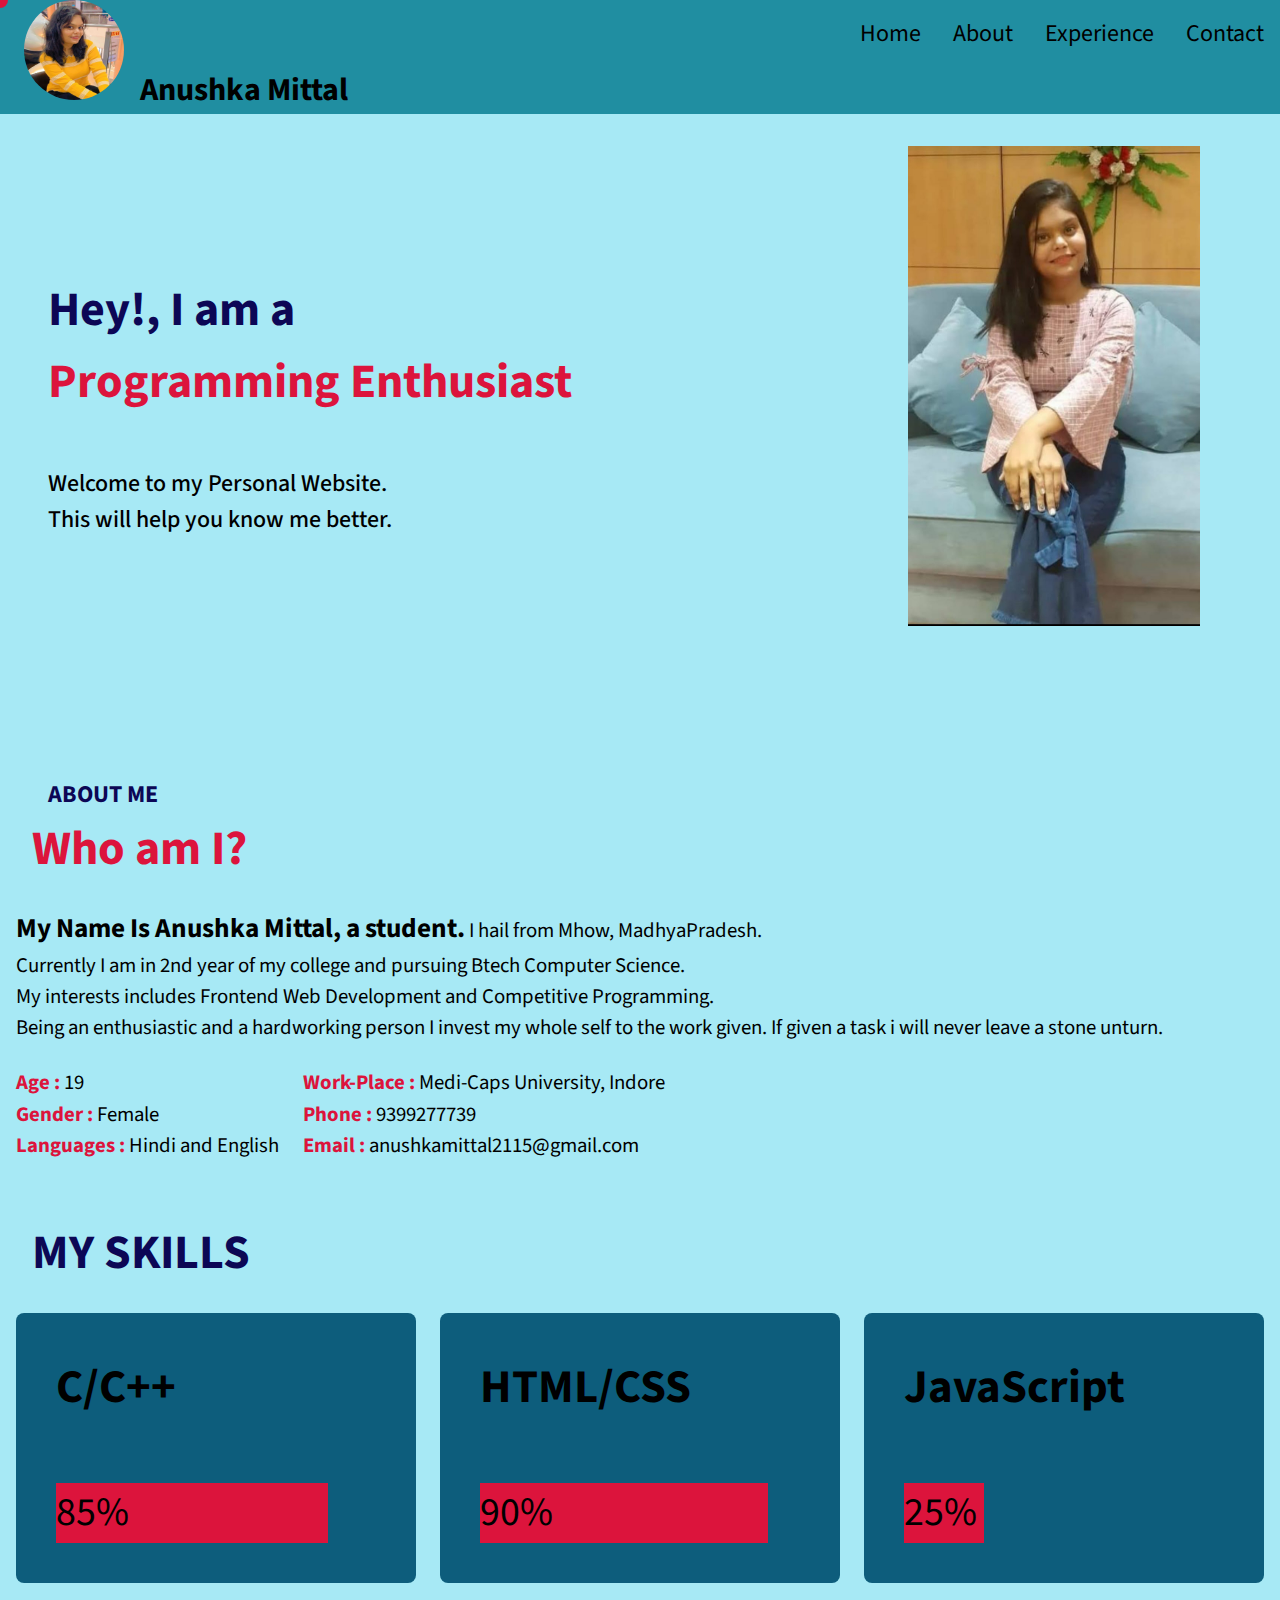
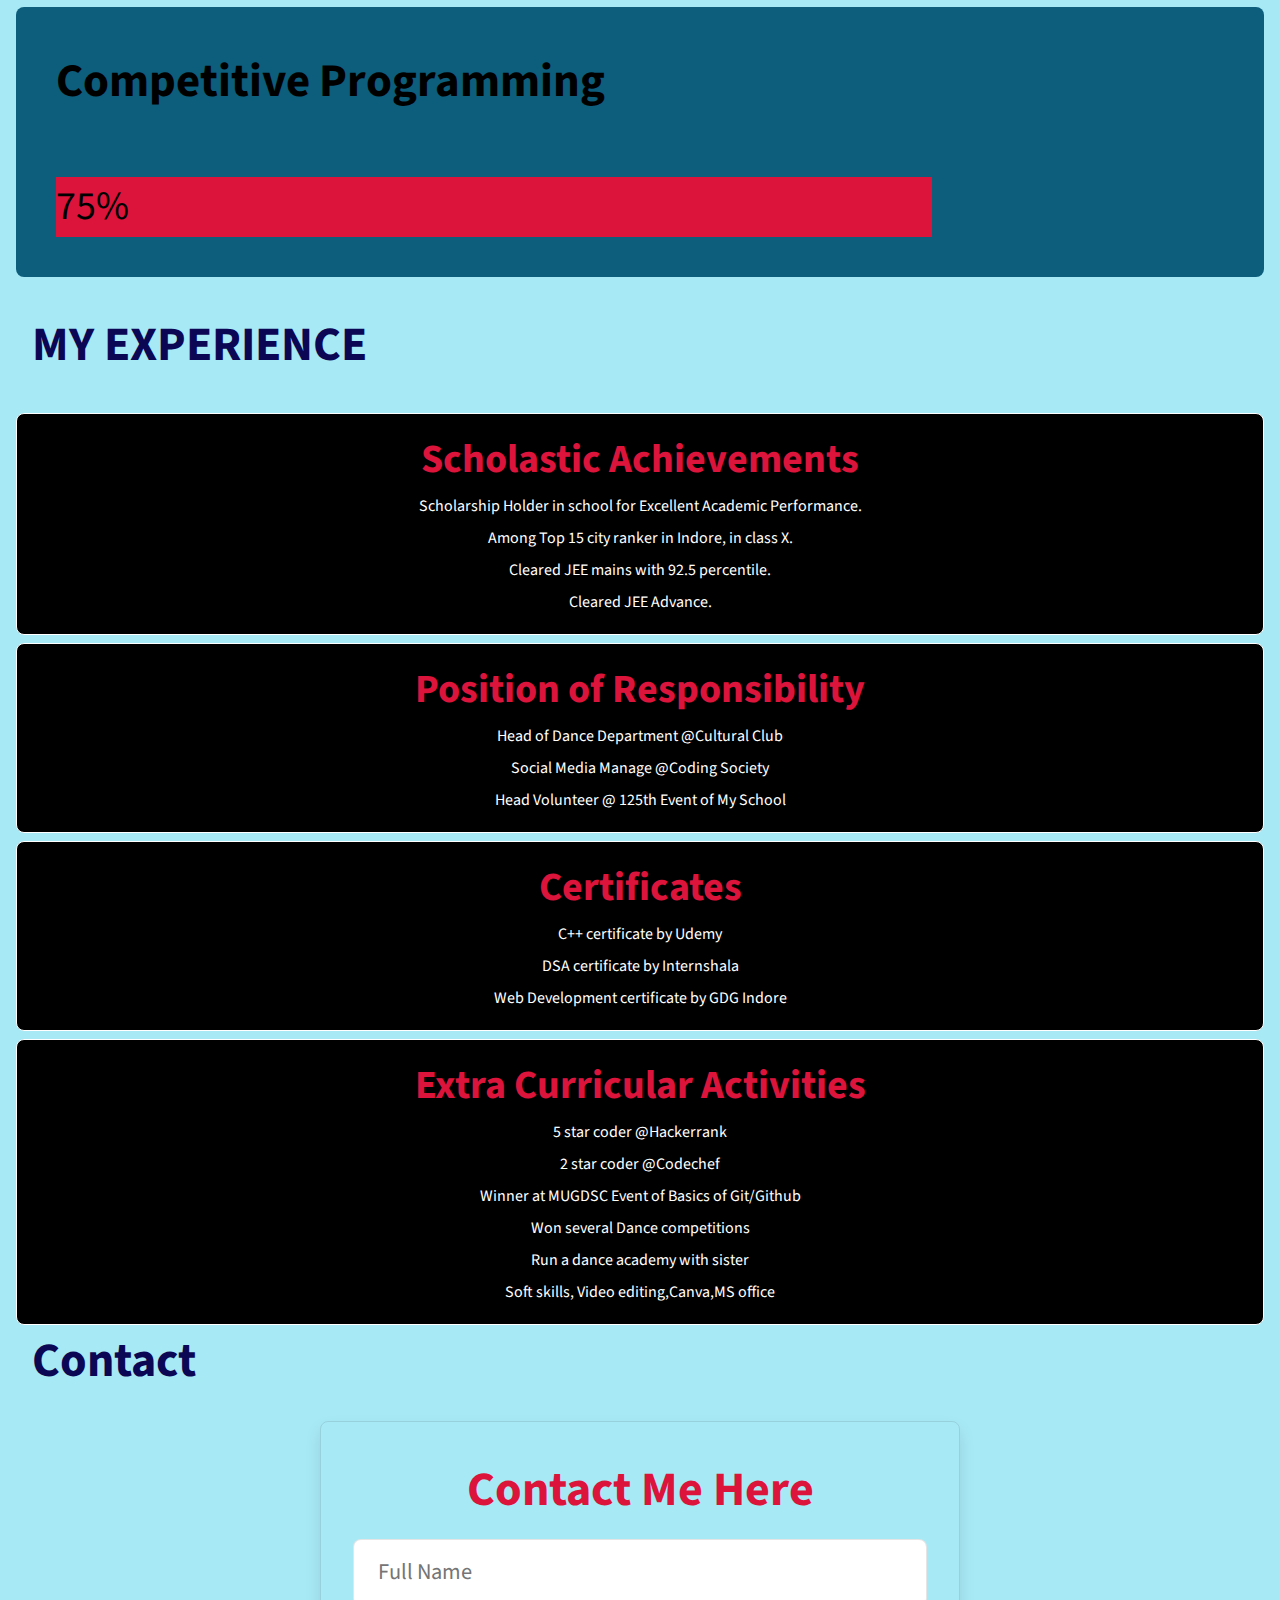
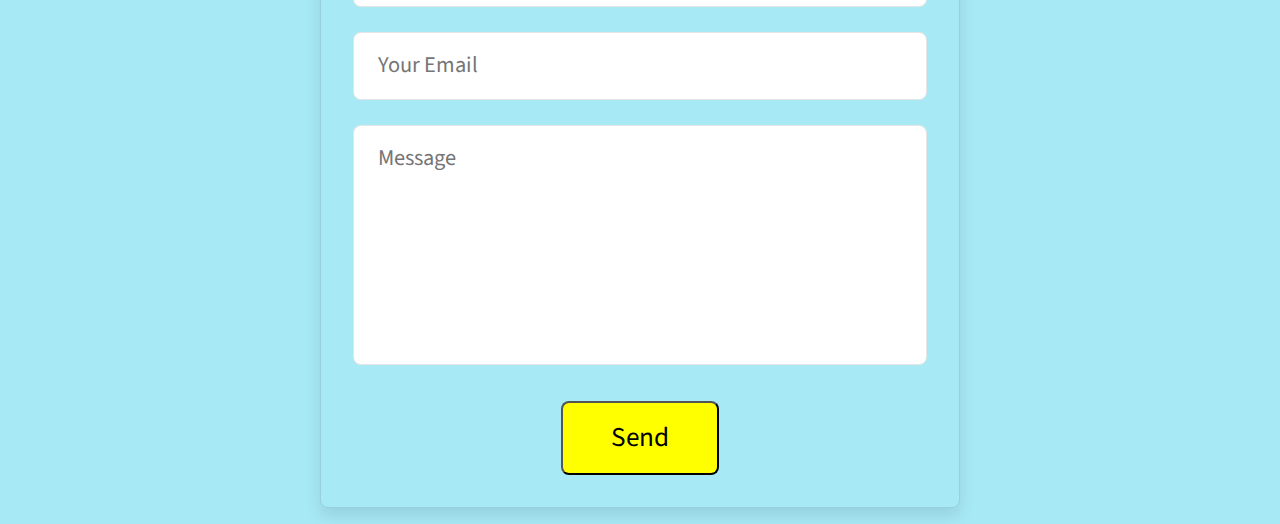
==== commit bde4aa42: "Update index.html" ====
--- a/index.html
+++ b/index.html
@@ -182,12 +182,6 @@
             </div>
         </form>
     </div>
-    <div class="followlinks">
-        <a target="blank" href="https://www.instagram.com/anushkaa_2115/" class="fab fa-instagram"></a>
-        <a target="blank" href="https://www.linkedin.com/in/anushka-mittal-06b2611b7" class="fab fa-linkedin"></a>
-        <a target="blank" href="https://github.com/AnushkaMittal21" class="fab fa-github"></a>
-        <a target="blank" href="https://twitter.com/Anushkamittal21" class="fab fa-twitter-square"></a>
-    </div>
 </section>
 
 </div>
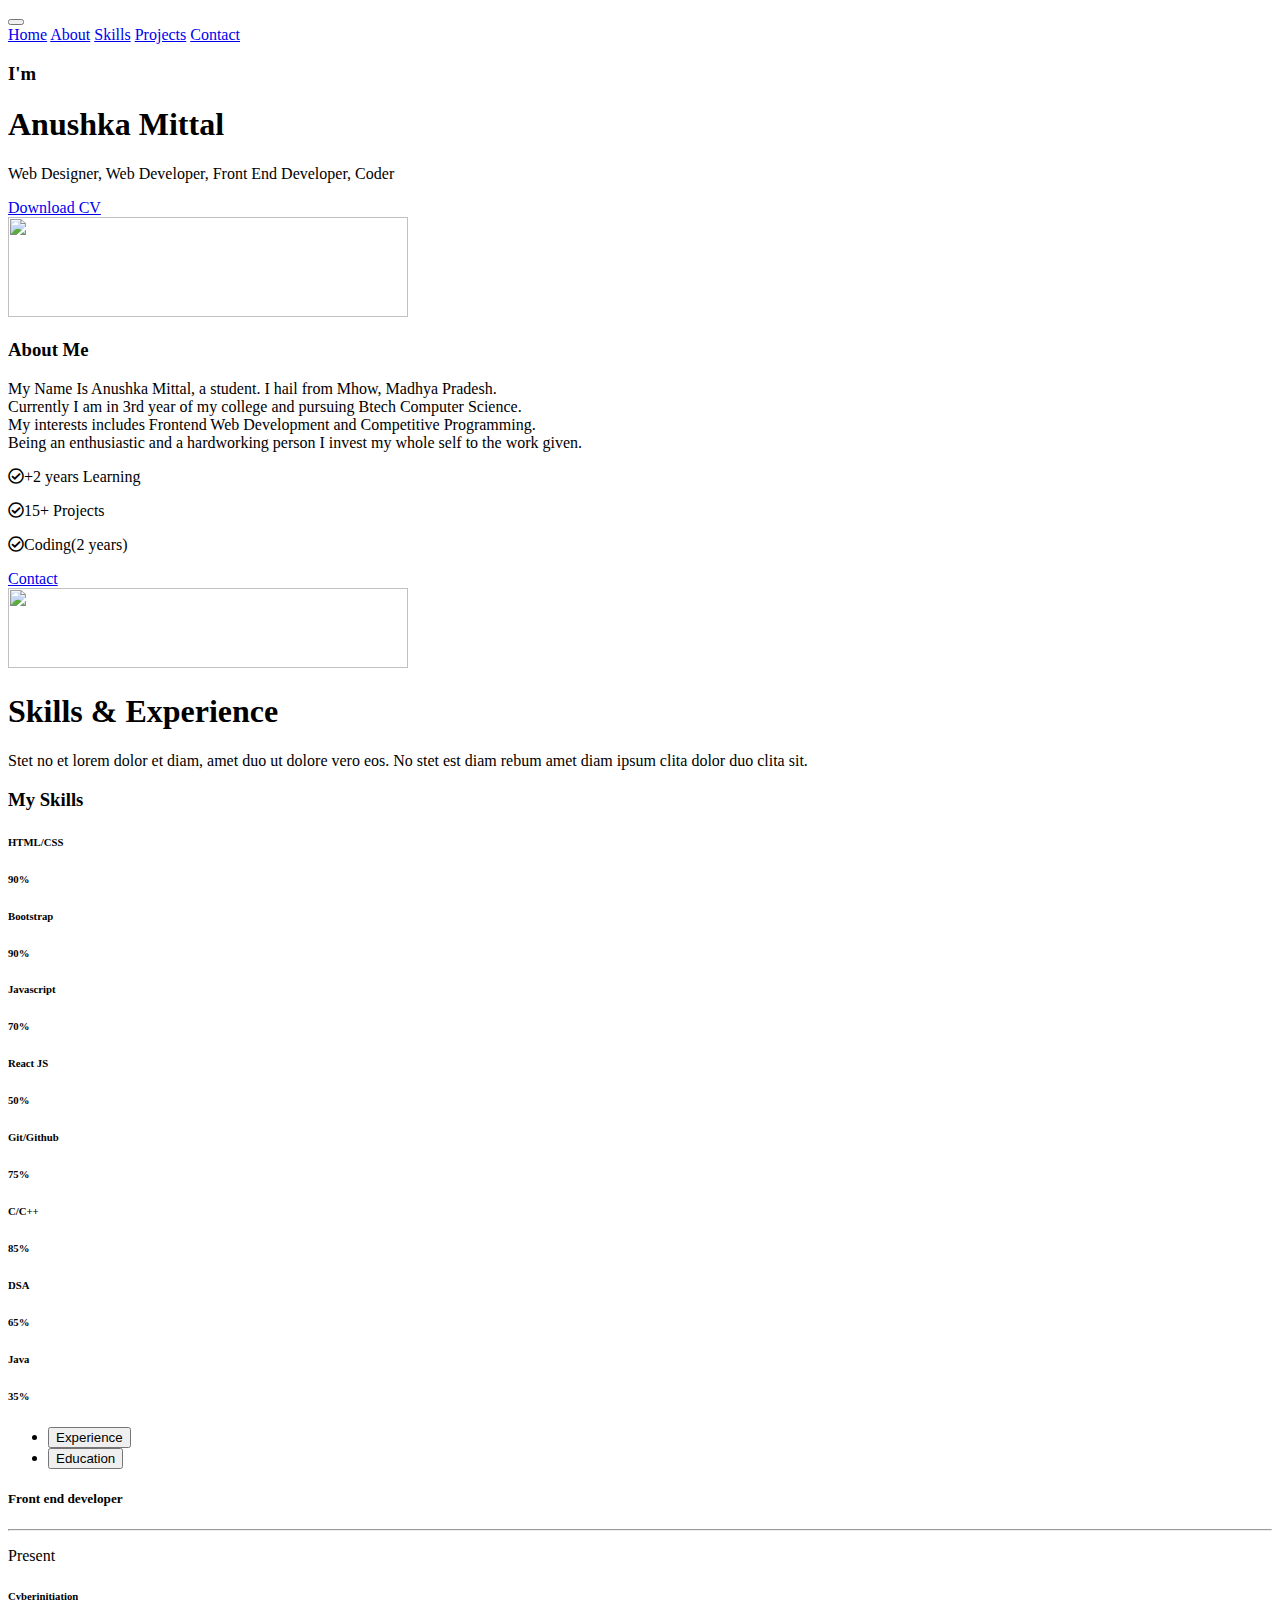
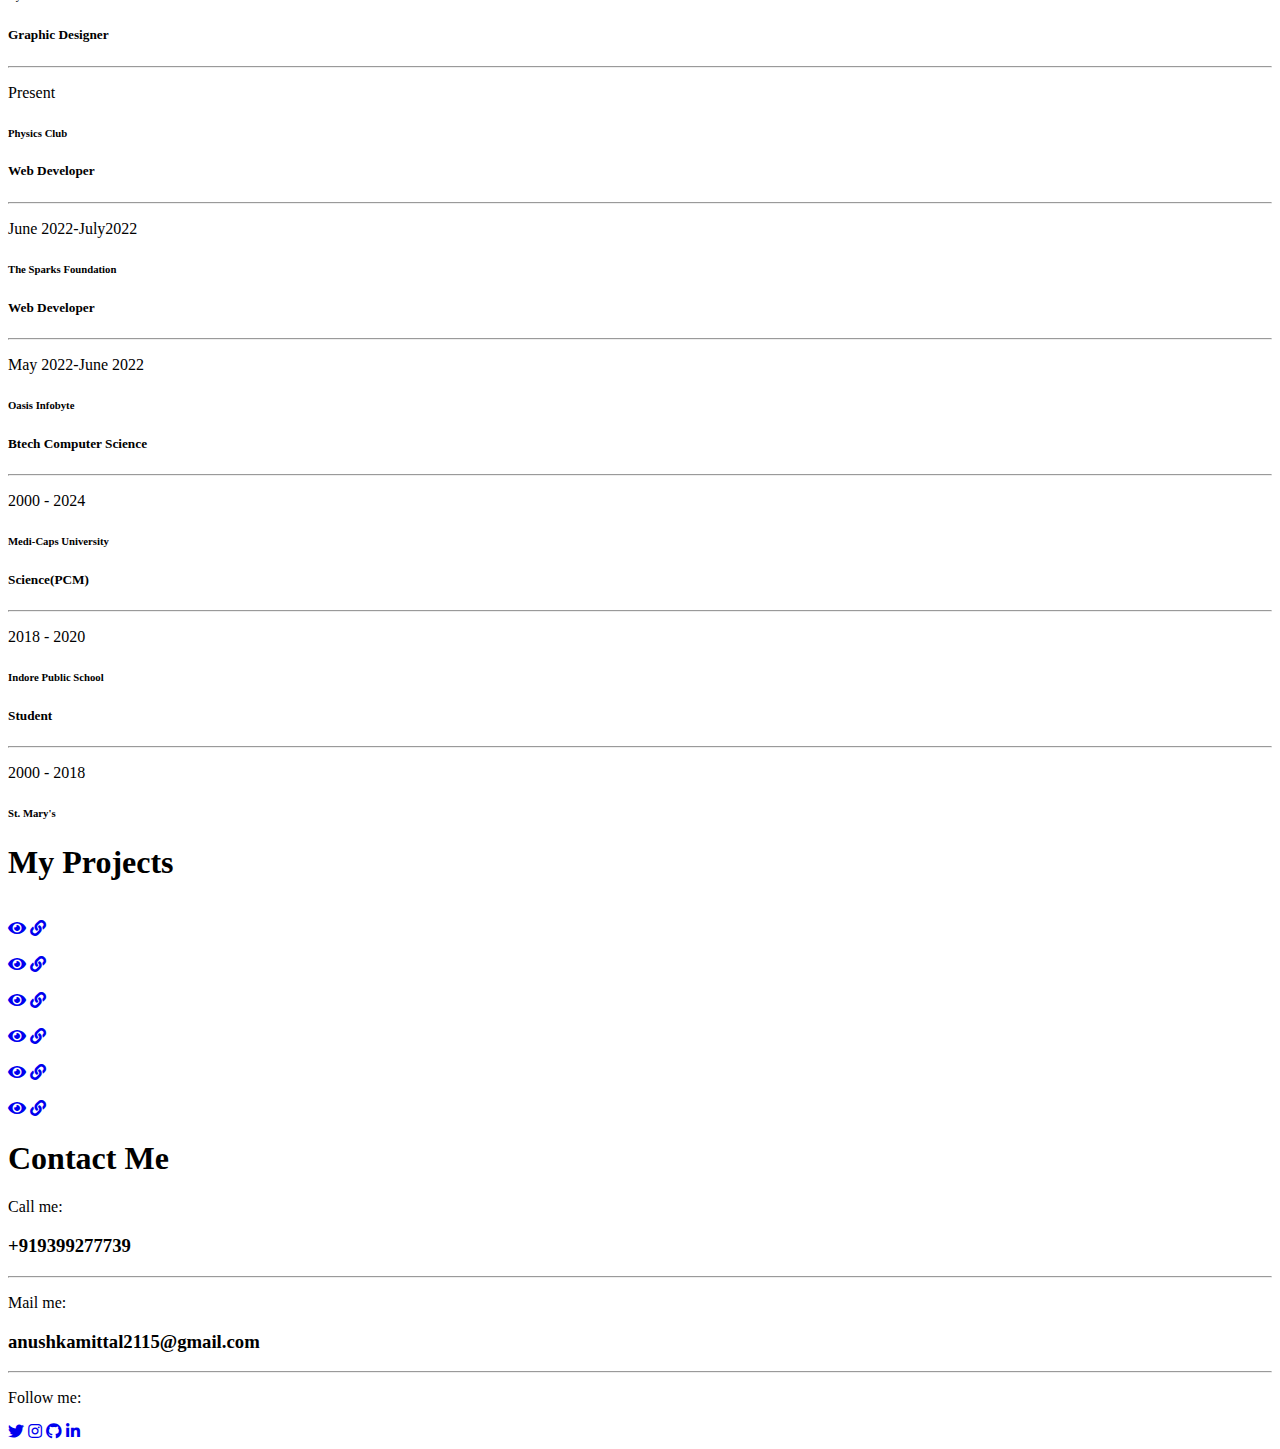
==== commit ce310070: "Update index.html" ====
--- a/index.html
+++ b/index.html
@@ -1,190 +1,393 @@
 <!DOCTYPE html>
 <html lang="en">
+
 <head>
-    <meta charset="UTF-8">
-    <meta http-equiv="X-UA-Compatible" content="IE=edge">
-    <meta name="viewport" content="width=device-width, initial-scale=1.0">
-    <title>Portfolio Website</title>
-    <link rel="stylesheet" href="style.css">
-    <link rel="stylesheet" href="https://cdnjs.cloudflare.com/ajax/libs/font-awesome/5.15.3/css/all.min.css">
-    <link href="https://cdn.jsdelivr.net/npm/bootstrap@5.1.3/dist/css/bootstrap.min.css" rel="stylesheet" 
-    integrity="sha384-1BmE4kWBq78iYhFldvKuhfTAU6auU8tT94WrHftjDbrCEXSU1oBoqyl2QvZ6jIW3" 
-    crossorigin="anonymous">
+    <meta charset="utf-8">
+    <title>Anushka Mittal</title>
+    <meta content="width=device-width, initial-scale=1.0" name="viewport">
+    <meta content="" name="keywords">
+    <meta content="" name="description">
+    <!-- Google Web Fonts -->
+    <link rel="preconnect" href="https://fonts.googleapis.com">
+    <link rel="preconnect" href="https://fonts.gstatic.com" crossorigin>
+    <link href="https://fonts.googleapis.com/css2?family=Open+Sans:wght@400;500;600;700;800&display=swap"
+        rel="stylesheet">
+    <!-- Icon Font Stylesheet -->
+    <link href="https://cdnjs.cloudflare.com/ajax/libs/font-awesome/5.10.0/css/all.min.css" rel="stylesheet">
+    <link href="https://cdn.jsdelivr.net/npm/bootstrap-icons@1.4.1/font/bootstrap-icons.css" rel="stylesheet">
+    <!-- Customized Bootstrap Stylesheet -->
+    <link href="css/bootstrap.min.css" rel="stylesheet">
+    <!-- Template Stylesheet -->
+    <link href="css/style.css" rel="stylesheet">
 </head>
 
 <body>
-    <div class="cursor"></div>
-<div class="navbar">
-    <div class="logo"><img src="./Me.jpg"><span>Anushka Mittal</span></div>
-    <a href="#" class="toggle-button">
-        <span class="bar"></span>
-        <span class="bar"></span>
-        <span class="bar"></span>
-    </a>
-    <div class="navbar-links">
-        <ul>
-            <li><a href="#home">Home</a></li>
-            <li><a href="#about">About</a></li>
-            <li><a href="#Experience">Experience</a></li>
-            <li><a href="#contact">Contact</a></li>
-        </ul>
-    </div>
-</div>  
-<!-- Page content -->
-
-<div class="content">
-
-<!-- Home section -->
-    <section class="home" id="home">
-        <div class="written">
-          <div class="hi"> Hey!, I am a 
-            <br><span> Programming Enthusiast</span></div>
-            <p class="text">
-                Welcome to my Personal Website.
-                <br> This will help you know me better.
-            </p>
-        </div>    
-            <div class="image">
-                <img src="./IMG_20211002_171213.jpg">
-            </div>
-    </section>
-
-<!-- About section -->
-    <section class="about" id="about">
-        
-        <div class="row-1">
-                <div class="who"><h1>ABOUT ME</h1>
-                 <span>Who am I?</span>
-                </div>
-                <br>
-                <div class="aboutMe">
-                    <p><span>My Name Is Anushka Mittal, a student.</span> I hail from Mhow, MadhyaPradesh.<br> Currently I am in 2nd year of
-                        my college and pursuing Btech Computer Science. <br>My interests includes Frontend Web Development and 
-                        Competitive Programming. <br>Being an enthusiastic and a hardworking person I invest my whole self to 
-                        the work given. If given a task i will never leave a stone unturn.
-                    </p>
-                </div>
-                <div class="box-container">
-                    <div class="box">
-                        <p> <span> Age : </span> 19 </p>
-                        <p> <span> Gender : </span> Female </p>
-                        <p> <span> Languages : </span> Hindi and English </p>
-                    </div>
-                    <div class="box">
-                        <p> <span> Work-Place : </span> Medi-Caps University, Indore </p>
-                        <p> <span> Phone : </span> 9399277739 </p>
-                        <p> <span> Email : </span> anushkamittal2115@gmail.com </p>
-                    </div>
-                </div>
-        </div>
-        <div class="row-2">
-            <br>
-            <div class="head">
-                <h1>MY SKILLS</h1>
-            </div>
-            <br>
-            <div class="skills">
-                <div class="box-container">
-                    <div class="box">
-                        <h3>C/C++</h3>
-                        <br>
-                        <div class="progress">
-                            <div class="progress-bar" role="progressbar" style="width: 85%; background-color: crimson;" aria-valuenow="25" aria-valuemin="0" aria-valuemax="100">85%</div>
-                        </div>
-                    </div>
-        
-                    <div class="box">
-                        <h3>HTML/CSS</h3>
-                        <br>
-                        <div class="progress">
-                            <div class="progress-bar" role="progressbar" style="width: 90%; background-color: crimson;" aria-valuenow="25" aria-valuemin="0" aria-valuemax="100">90%</div>
-                        </div>
-                    </div>
-        
-                    <div class="box">
-                        <h3>JavaScript</h3>
-                        <br>
-                        <div class="progress">
-                            <div class="progress-bar" role="progressbar" style="width: 25%; background-color: crimson;" aria-valuenow="25" aria-valuemin="0" aria-valuemax="100">25%</div>
-                        </div>
-                    </div>
-        
-                    <div class="box">
-                        <h3>Competitive Programming</h3>
-                        <br>
-                        <div class="progress">
-                            <div class="progress-bar" role="progressbar" style="width: 75%; background-color: crimson;" aria-valuenow="25" aria-valuemin="0" aria-valuemax="100">75%</div>
-                        </div>
-                    </div>
-                </div>
-            </div>
-        </div>
-    </section>
-
-<!-- Experience section -->
-    <section class="Experience" id="Experience">
-        
-        <div class="head">
-            <h1>MY EXPERIENCE</h1>
-            <br>
-        </div>
-        <div class="experiences">
-            <div class="box-container">
-                <div class="box">
-                    <h3>Scholastic Achievements</h3>
-                        Scholarship Holder in school for Excellent Academic Performance.
-                        <br>Among Top 15 city ranker in Indore, in class X.
-                        <br>Cleared JEE mains with 92.5 percentile.
-                        <br>Cleared JEE Advance.
-                </div>
-                <div class="box">
-                    <h3>Position of Responsibility</h3>
-                        Head of Dance Department @Cultural Club
-                        <br>Social Media Manage  @Coding Society
-                        <br>Head Volunteer @ 125th Event of My School
-                    
-                </div>
-                <div class="box">
-                    <h3>Certificates</h3>
-                        C++	certificate by Udemy
-                        <br>DSA certificate by Internshala
-                        <br>Web Development	certificate by GDG Indore
-                    
-                </div>
-                <div class="box">
-                    <h3>Extra Curricular Activities</h3>
-                     5 star coder @Hackerrank
-                    <br>2 star coder @Codechef
-                    <br>Winner at MUGDSC Event of Basics of Git/Github 
-                    <br>Won several Dance competitions
-                    <br>Run a dance academy with sister
-                    <br>Soft skills, Video editing,Canva,MS office
-                </div>
-            </div>
-        </div>
-    </section>
-
-<!-- Contact section -->
-<section class="contact" id="contact">
-    
-        <div class="head">
-            <h1>Contact</h1>
-            <br>
-        </div>
-    <div class="row">
-        <form>
-            <h3>Contact Me Here</h3>
-            <input type="text" placeholder="Full Name" class="box">
-            <input type="email" placeholder="Your Email" class="box">
-            <textarea name="" placeholder="Message" class="box" id="" cols="30" rows="10"></textarea>
-            <div class="submit">
-                <input class="btn" type="submit" value="Send">
-            </div>
-        </form>
-    </div>
-</section>
-
-</div>
-<script src="./index.js"></script>   
+    <!-- Navbar Start -->
+    <nav class="navbar navbar-expand-lg bg-white navbar-light fixed-top shadow animated fadeIn">
+        <button type="button" class="navbar-toggler" data-bs-toggle="collapse" data-bs-target="#navbarCollapse">
+            <span class="navbar-toggler-icon"></span>
+        </button>
+        <div class="collapse navbar-collapse justify-content-between" id="navbarCollapse">
+            <div class="navbar-nav ms-auto py-0">
+                <a href="#home" class="nav-item nav-link active">Home</a>
+                <a href="#about" class="nav-item nav-link">About</a>
+                <a href="#skill" class="nav-item nav-link">Skills</a>
+                <a href="#project" class="nav-item nav-link">Projects</a>
+                <a href="#contact" class="nav-item nav-link">Contact</a>
+            </div>
+        </div>
+    </nav>
+    <!-- Navbar End -->
+
+    <!--Header Start-->
+    <div class="container-fluid bg-light animated fadeIn" id="home">
+        <div class="container">
+            <div class="row">
+                <div class="col-lg-6 home">
+                    <h3 class="text-primary mb-3">I'm</h3>
+                    <h1 class="display-3 mb-3">Anushka Mittal</h1>
+                    <p>Web Designer, Web Developer, Front End Developer, Coder</p>
+                    <div class="d-flex">
+                        <a href="./img/Anushka Mittal.pdf" class="btn btn-primary py-3 px-5 mt-3">Download CV</a>
+                    </div>
+                </div>
+                <div class="col-lg-6">
+                    <img class="img-fluid mt-5" src="img/me2.jpg" alt="" width="400px" height="100px">
+                </div>
+            </div>
+        </div>
+    </div>
+    <!-- Header End -->
+
+    <!-- About Start -->
+    <div class="container about animated fadeIn" id="about">
+        <div class="row g-5">
+            <div class="col-lg-6 atext">
+                <div class="d-flex align-items-center mb-5">
+                    <h3>About Me</h3>
+                </div>
+                <p class="mb-4">My Name Is Anushka Mittal, a student.</span> I hail from Mhow, Madhya Pradesh.<br>
+                    Currently I am in 3rd year of
+                    my college and pursuing Btech Computer Science. <br>My interests includes Frontend Web Development
+                    and
+                    Competitive Programming. <br>Being an enthusiastic and a hardworking person I invest my whole self
+                    to
+                    the work given.
+                </p>
+                <p class="mb-3"><i class="far fa-check-circle text-primary me-3"></i>+2 years Learning</p>
+                <p class="mb-3"><i class="far fa-check-circle text-primary me-3"></i>15+ Projects</p>
+                <p class="mb-3"><i class="far fa-check-circle text-primary me-3"></i>Coding(2 years)</p>
+                <a class="btn btn-primary py-3 px-5 mt-3" href="#contact">Contact</a>
+            </div>
+            <div class="col-lg-6">
+                <div class="row mb-4">
+                    <div>
+                        <img class="img-fluid rounded-circle" src="img/Me.jpg" alt="" width="400px" height="80px">
+                    </div>
+                </div>
+            </div>
+        </div>
+    </div>
+    <!-- About End -->
+
+    <!--Skiils Start-->
+    <div class="container animated fadeIn" id="skill">
+        <div class="row g-5">
+            <div class="col-lg-6">
+                <h1 class="display-5 mb-5">Skills & Experience</h1>
+                <p class="mb-4">Stet no et lorem dolor et diam, amet duo ut dolore vero eos. No stet est diam rebum
+                    amet diam ipsum clita dolor duo clita sit.</p>
+                <h3 class="mb-4">My Skills</h3>
+                <div class="row">
+                    <div class="col-md-6">
+                        <div class="skill mb-4">
+                            <div class="d-flex justify-content-between">
+                                <h6 class="font-weight-bold">HTML/CSS</h6>
+                                <h6 class="font-weight-bold">90%</h6>
+                            </div>
+                            <div class="progress">
+                                <div class="progress-bar" role="progressbar"
+                                    style="width: 90%; background-color: #6244C5;" aria-valuenow="25" aria-valuemin="0"
+                                    aria-valuemax="100">
+                                </div>
+                            </div>
+                        </div>
+                        <div class="skill mb-4">
+                            <div class="d-flex justify-content-between">
+                                <h6 class="font-weight-bold">Bootstrap</h6>
+                                <h6 class="font-weight-bold">90%</h6>
+                            </div>
+                            <div class="progress">
+                                <div class="progress-bar" role="progressbar"
+                                    style="width: 90%; background-color: #6244C5;" aria-valuenow="25" aria-valuemin="0"
+                                    aria-valuemax="100">
+                                </div>
+                            </div>
+                        </div>
+                        <div class="skill mb-4">
+                            <div class="d-flex justify-content-between">
+                                <h6 class="font-weight-bold">Javascript</h6>
+                                <h6 class="font-weight-bold">70%</h6>
+                            </div>
+                            <div class="progress">
+                                <div class="progress-bar" role="progressbar"
+                                    style="width: 70%; background-color: #6244C5;" aria-valuenow="25" aria-valuemin="0"
+                                    aria-valuemax="100">
+                                </div>
+                            </div>
+                        </div>
+                        <div class="skill mb-4">
+                            <div class="d-flex justify-content-between">
+                                <h6 class="font-weight-bold">React JS</h6>
+                                <h6 class="font-weight-bold">50%</h6>
+                            </div>
+                            <div class="progress">
+                                <div class="progress-bar" role="progressbar"
+                                    style="width: 50%; background-color: #6244C5;" aria-valuenow="25" aria-valuemin="0"
+                                    aria-valuemax="100">
+                                </div>
+                            </div>
+                        </div>
+                    </div>
+                    <div class="col-md-6">
+                        <div class="skill mb-4">
+                            <div class="d-flex justify-content-between">
+                                <h6 class="font-weight-bold">Git/Github</h6>
+                                <h6 class="font-weight-bold">75%</h6>
+                            </div>
+                            <div class="progress">
+                                <div class="progress-bar" role="progressbar"
+                                    style="width: 75%; background-color: #6244C5;" aria-valuenow="25" aria-valuemin="0"
+                                    aria-valuemax="100">
+                                </div>
+                            </div>
+                        </div>
+                        <div class="skill mb-4">
+                            <div class="d-flex justify-content-between">
+                                <h6 class="font-weight-bold">C/C++</h6>
+                                <h6 class="font-weight-bold">85%</h6>
+                            </div>
+                            <div class="progress">
+                                <div class="progress-bar" role="progressbar"
+                                    style="width: 85%; background-color: #6244C5;" aria-valuenow="25" aria-valuemin="0"
+                                    aria-valuemax="100">
+                                </div>
+                            </div>
+                        </div>
+                        <div class="skill mb-4">
+                            <div class="d-flex justify-content-between">
+                                <h6 class="font-weight-bold">DSA</h6>
+                                <h6 class="font-weight-bold">65%</h6>
+                            </div>
+                            <div class="progress">
+                                <div class="progress-bar" role="progressbar"
+                                    style="width: 65%; background-color: #6244C5;" aria-valuenow="25" aria-valuemin="0"
+                                    aria-valuemax="100">
+                                </div>
+                            </div>
+                        </div>
+                        <div class="skill mb-4">
+                            <div class="d-flex justify-content-between">
+                                <h6 class="font-weight-bold">Java</h6>
+                                <h6 class="font-weight-bold">35%</h6>
+                            </div>
+                            <div class="progress">
+                                <div class="progress-bar" role="progressbar"
+                                    style="width: 35%; background-color: #6244C5;" aria-valuenow="25" aria-valuemin="0"
+                                    aria-valuemax="100">
+                                </div>
+                            </div>
+                        </div>
+                    </div>
+                </div>
+            </div>
+            <div class="col-lg-6">
+                <ul class="nav nav-pills rounded border border-2 border-primary mb-5">
+                    <li class="nav-item w-50">
+                        <button class="nav-link w-100 py-3 fs-5 active" data-bs-toggle="pill"
+                            href="#tab-1">Experience</button>
+                    </li>
+                    <li class="nav-item w-50">
+                        <button class="nav-link w-100 py-3 fs-5" data-bs-toggle="pill" href="#tab-2">Education</button>
+                    </li>
+                </ul>
+                <div class="tab-content">
+                    <div id="tab-1" class="tab-pane fade show p-0 active">
+                        <div class="row gy-5 gx-4">
+                            <div class="col-sm-6">
+                                <h5>Front end developer</h5>
+                                <hr class="text-primary my-2">
+                                <p class="text-primary mb-2">Present</p>
+                                <h6 class="mb-0">Cyberinitiation</h6>
+                            </div>
+                            <div class="col-sm-6">
+                                <h5>Graphic Designer</h5>
+                                <hr class="text-primary my-2">
+                                <p class="text-primary mb-2">Present</p>
+                                <h6 class="mb-0">Physics Club</h6>
+                            </div>
+                            <div class="col-sm-6">
+                                <h5>Web Developer</h5>
+                                <hr class="text-primary my-2">
+                                <p class="text-primary mb-2">June 2022-July2022</p>
+                                <h6 class="mb-0">The Sparks Foundation</h6>
+                            </div>
+                            <div class="col-sm-6">
+                                <h5>Web Developer</h5>
+                                <hr class="text-primary my-2">
+                                <p class="text-primary mb-2">May 2022-June 2022</p>
+                                <h6 class="mb-0">Oasis Infobyte</h6>
+                            </div>
+                        </div>
+                    </div>
+                    <div id="tab-2" class="tab-pane fade show p-0">
+                        <div class="row gy-5 gx-4">
+                            <div class="col-sm-6">
+                                <h5>Btech Computer Science</h5>
+                                <hr class="text-primary my-2">
+                                <p class="text-primary mb-1">2000 - 2024</p>
+                                <h6 class="mb-0">Medi-Caps University</h6>
+                            </div>
+                            <div class="col-sm-6">
+                                <h5>Science(PCM)</h5>
+                                <hr class="text-primary my-2">
+                                <p class="text-primary mb-1">2018 - 2020</p>
+                                <h6 class="mb-0">Indore Public School</h6>
+                            </div>
+                            <div class="col-sm-6">
+                                <h5>Student</h5>
+                                <hr class="text-primary my-2">
+                                <p class="text-primary mb-1">2000 - 2018</p>
+                                <h6 class="mb-0">St. Mary's</h6>
+                            </div>
+                        </div>
+                    </div>
+                </div>
+            </div>
+        </div>
+    </div>
+
+    <!-- Projects Start -->
+    <div class="container-xxl animated fadeIn" id="project">
+        <div class="container">
+            <div class="row g-5 mb-5">
+                <h1 class="display-5 mb-0">My Projects</h1>
+            </div>
+            <div class="row g-4">
+                <div class="col-lg-6 col-md-6 portfolio-item first">
+                    <div class="portfolio-img rounded overflow-hidden">
+                        <img class="img-fluid" src="img/project-1.png" alt="">
+                        <div class="portfolio-btn">
+                            <a class="btn btn-lg-square btn-outline-secondary border-2 mx-1"
+                                href="https://anushkamittal21.github.io/WeatherForecastWebsite/"
+                                data-lightbox="portfolio"><i class="fa fa-eye"></i></a>
+                            <a class="btn btn-lg-square btn-outline-secondary border-2 mx-1"
+                                href="https://github.com/AnushkaMittal21/WeatherForecastWebsite"><i
+                                    class="fa fa-link"></i></a>
+                        </div>
+                    </div>
+                </div>
+                <div class="col-lg-6 col-md-6 portfolio-item first">
+                    <div class="portfolio-img rounded overflow-hidden">
+                        <img class="img-fluid" src="img/project-2.png" alt="">
+                        <div class="portfolio-btn">
+                            <a class="btn btn-lg-square btn-outline-secondary border-2 mx-1"
+                                href="https://anushkamittal21.github.io/KalakritiLandingPage/"
+                                data-lightbox="portfolio"><i class="fa fa-eye"></i></a>
+                            <a class="btn btn-lg-square btn-outline-secondary border-2 mx-1"
+                                href="https://github.com/AnushkaMittal21/KalakritiLandingPage"><i
+                                    class="fa fa-link"></i></a>
+                        </div>
+                    </div>
+                </div>
+                <div class="col-lg-6 col-md-6 portfolio-item first">
+                    <div class="portfolio-img rounded overflow-hidden">
+                        <img class="img-fluid" src="img/project-3.png" alt="">
+                        <div class="portfolio-btn">
+                            <a class="btn btn-lg-square btn-outline-secondary border-2 mx-1"
+                                href="https://anushkamittal21.github.io/ToDoApp/" data-lightbox="portfolio"><i
+                                    class="fa fa-eye"></i></a>
+                            <a class="btn btn-lg-square btn-outline-secondary border-2 mx-1"
+                                href="https://github.com/AnushkaMittal21/ToDoApp"><i class="fa fa-link"></i></a>
+                        </div>
+                    </div>
+                </div>
+                <div class="col-lg-6 col-md-6 portfolio-item first">
+                    <div class="portfolio-img rounded overflow-hidden">
+                        <img class="img-fluid" src="img/project-4.png" alt="">
+                        <div class="portfolio-btn">
+                            <a class="btn btn-lg-square btn-outline-secondary border-2 mx-1"
+                                href="https://anushkamittal21.github.io/YogaTherapy/" data-lightbox="portfolio"><i
+                                    class="fa fa-eye"></i></a>
+                            <a class="btn btn-lg-square btn-outline-secondary border-2 mx-1"
+                                href="https://github.com/AnushkaMittal21/YogaTherapy"><i class="fa fa-link"></i></a>
+                        </div>
+                    </div>
+                </div>
+                <div class="col-lg-6 col-md-6 portfolio-item first">
+                    <div class="portfolio-img rounded overflow-hidden">
+                        <img class="img-fluid" src="img/project-5.png" alt="">
+                        <div class="portfolio-btn">
+                            <a class="btn btn-lg-square btn-outline-secondary border-2 mx-1"
+                                href="https://anushka21.co/" data-lightbox="portfolio"><i
+                                    class="fa fa-eye"></i></a>
+                            <a class="btn btn-lg-square btn-outline-secondary border-2 mx-1"
+                                href="https://github.com/AnushkaMittal21/Linktree-Pro"><i class="fa fa-link"></i></a>
+                        </div>
+                    </div>
+                </div>
+                <div class="col-lg-6 col-md-6 portfolio-item first">
+                    <div class="portfolio-img rounded overflow-hidden">
+                        <img class="img-fluid" src="img/project-6.png" alt="">
+                        <div class="portfolio-btn">
+                            <a class="btn btn-lg-square btn-outline-secondary border-2 mx-1"
+                                href="https://anushkamittal21.github.io/Simon_Game/" data-lightbox="portfolio"><i
+                                    class="fa fa-eye"></i></a>
+                            <a class="btn btn-lg-square btn-outline-secondary border-2 mx-1"
+                                href="https://github.com/AnushkaMittal21/Simon_Game"><i class="fa fa-link"></i></a>
+                        </div>
+                    </div>
+                </div>
+            </div>
+        </div>
+    </div>
+    <!-- Projects End -->
+
+    <!-- Contact Start -->
+    <div class="container py-5 animated fadeIn" id="contact">
+        <div class=" row g-5 col-lg-6">
+            <h1 class="display-5 mb-0">Contact Me</h1>
+        </div>
+        <div class="row g-5">
+            <div class="col-lg-8 col-md-8">
+                <p class="mb-2 mt-5">Call me:</p>
+                <h3 class="fw-bold">+919399277739</h3>
+                <hr class="w-100">
+                <p class="mb-2">Mail me:</p>
+                <h3 class="fw-bold">anushkamittal2115@gmail.com</h3>
+                <hr class="w-100">
+            </div>
+            <div class="col-lg-4 col-md-4">
+                <p class="mb-2 mt-5">Follow me:</p>
+                <div class="d-flex pt-2">
+                    <a class="btn btn-square btn-primary me-2" href="https://twitter.com/Anushkamittal21"><i
+                            class="fab fa-twitter"></i></a>
+                    <a class="btn btn-square btn-primary me-2" href="https://www.instagram.com/anushkaa_2115/"><i
+                            class="fab fa-instagram"></i></a>
+                    <a class="btn btn-square btn-primary me-2" href="https://github.com/AnushkaMittal21"><i
+                            class="fab fa-github"></i></a>
+                    <a class="btn btn-square btn-primary me-2"
+                        href="https://www.linkedin.com/in/anushka-mittal-06b2611b7"><i
+                            class="fab fa-linkedin-in"></i></a>
+                </div>
+            </div>
+        </div>
+    </div>
+    <!-- Contact End -->
+
+    <!-- JavaScript Libraries -->
+    <script src="https://code.jquery.com/jquery-3.4.1.min.js"></script>
+    <script src="https://cdn.jsdelivr.net/npm/bootstrap@5.0.0/dist/js/bootstrap.bundle.min.js"></script>
 </body>
+
 </html>
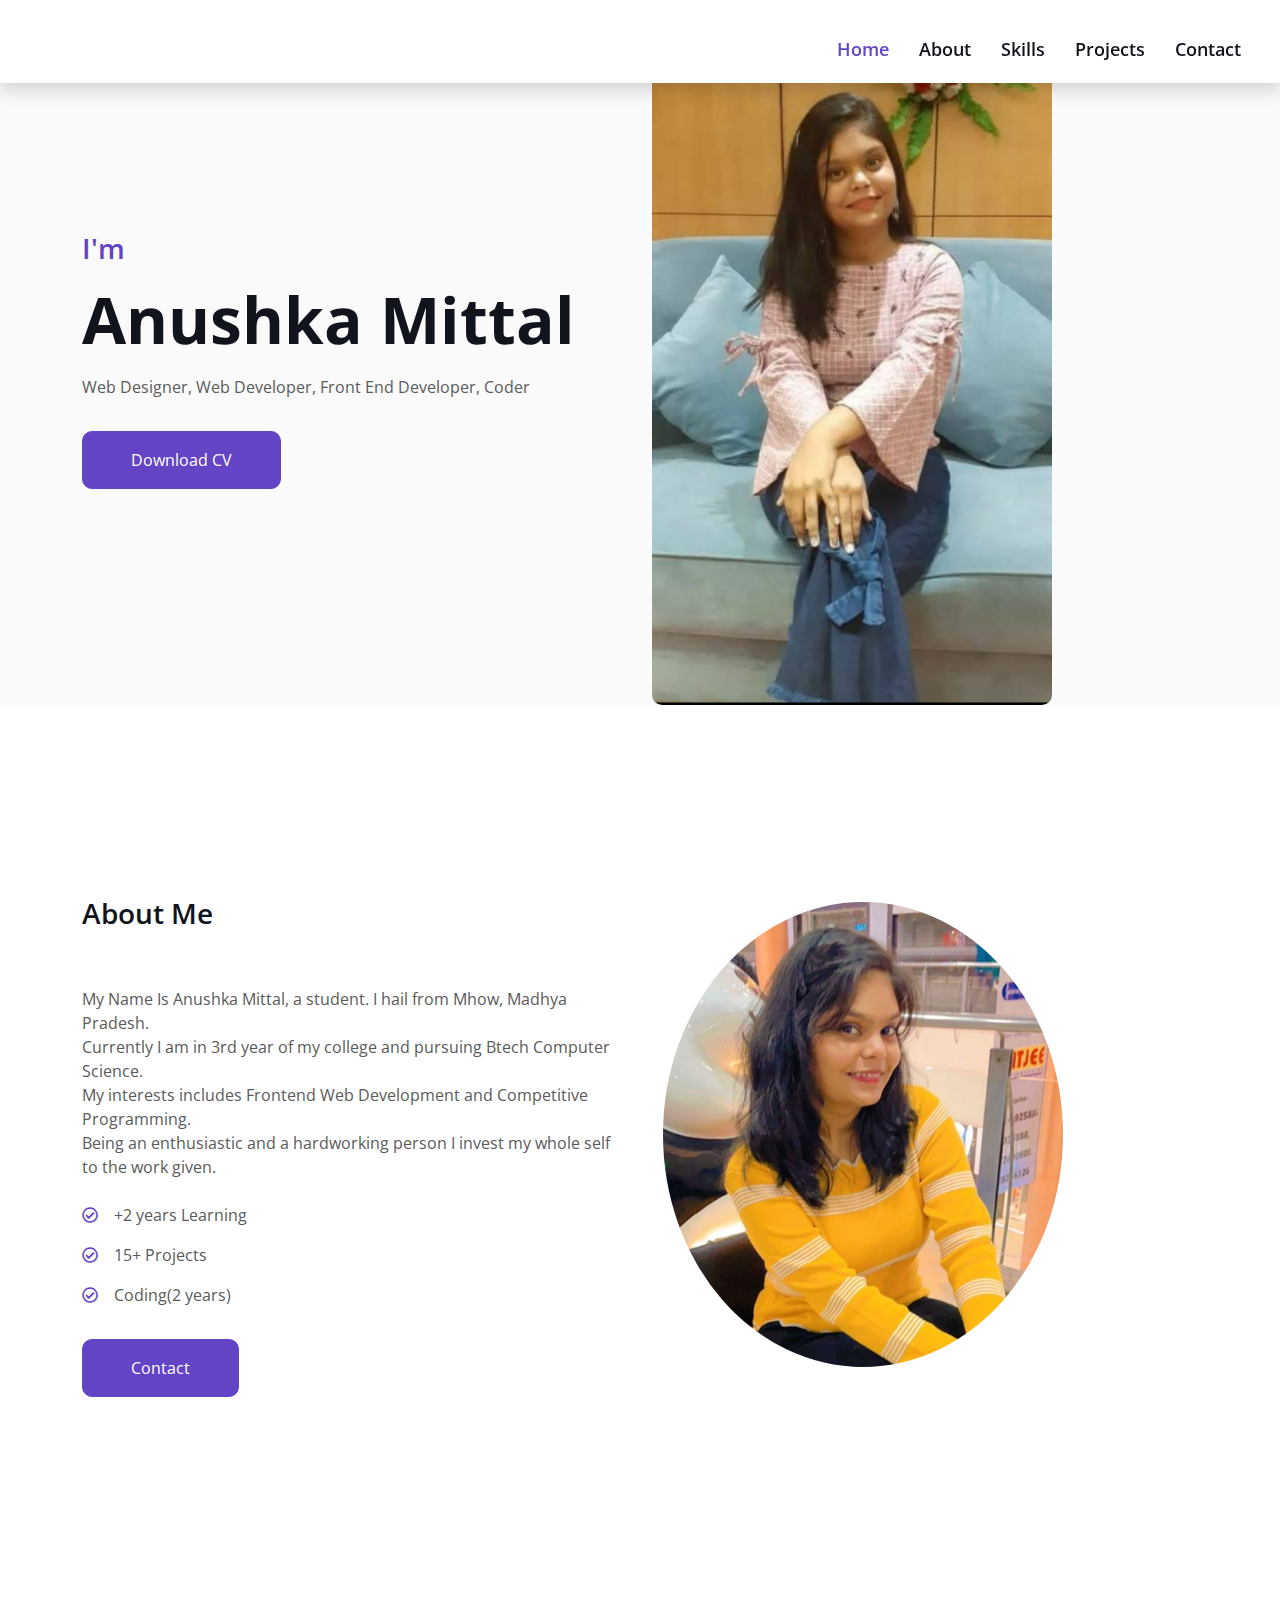
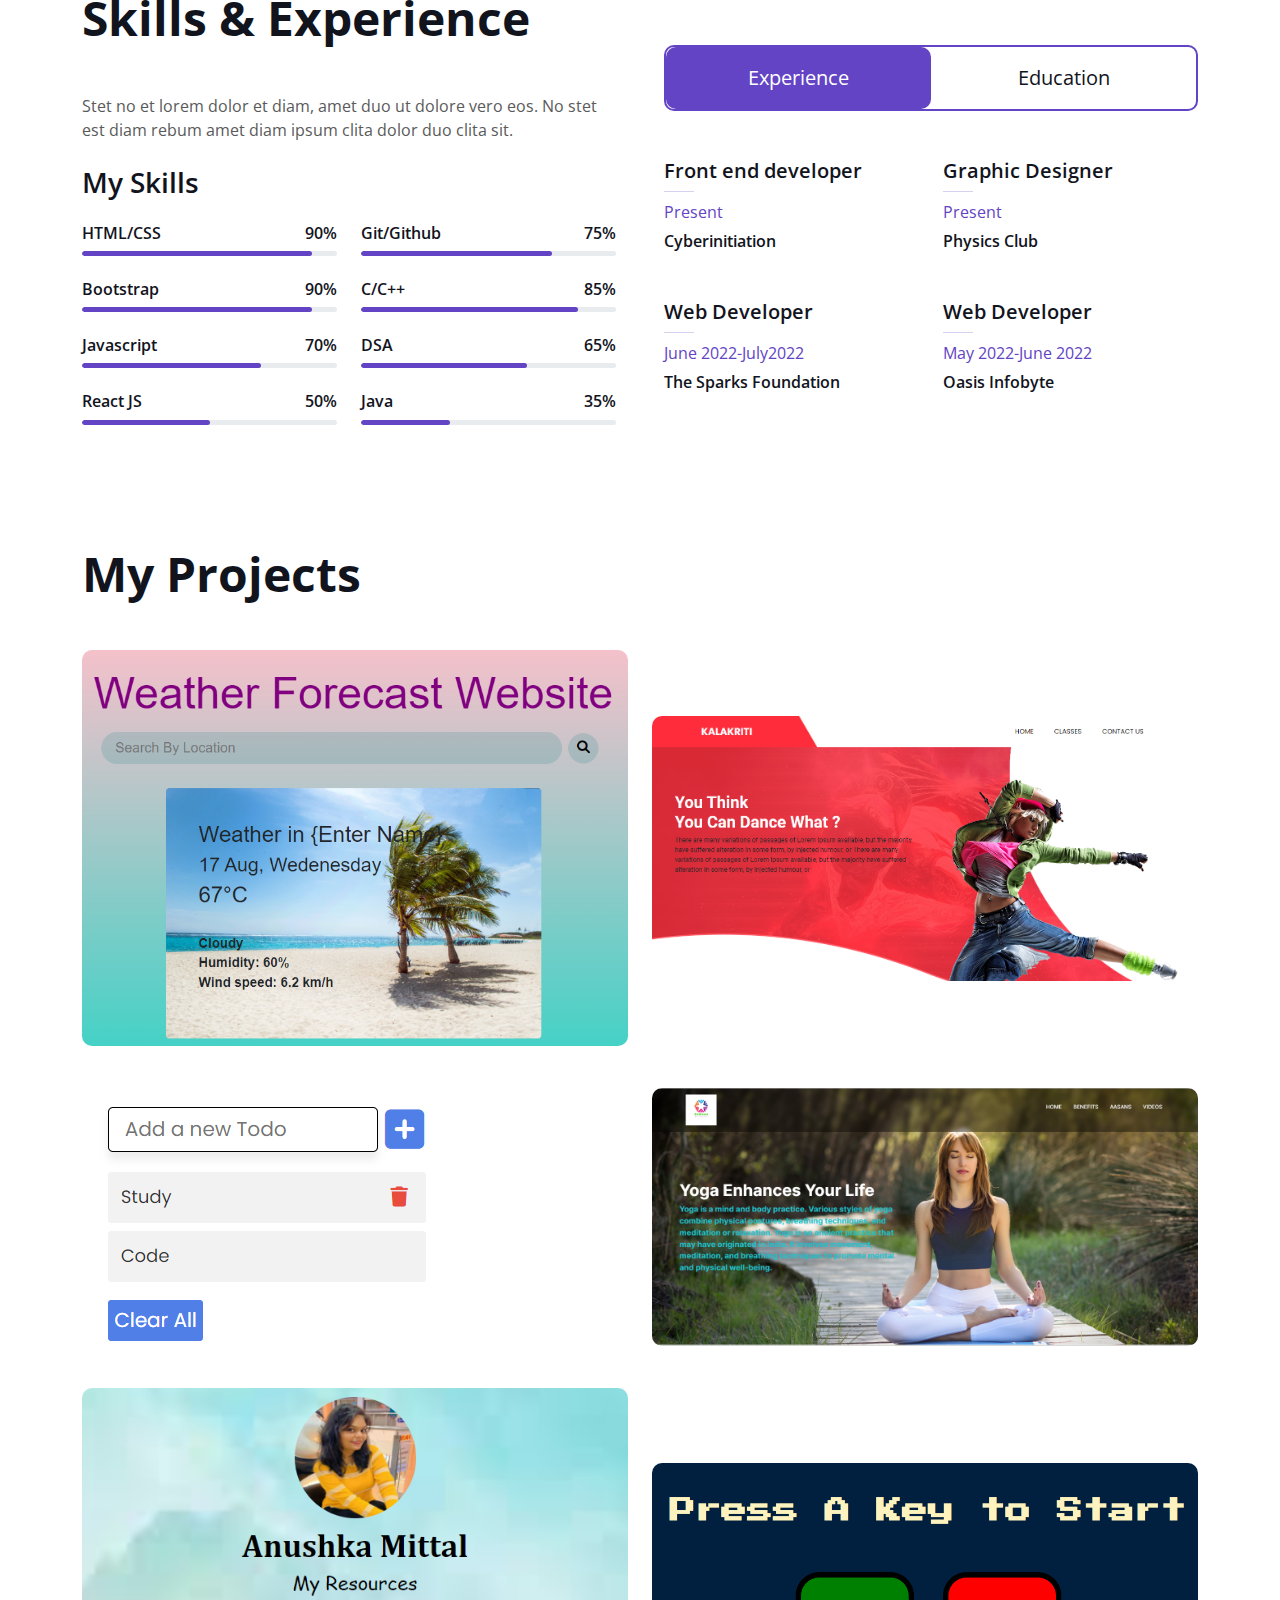
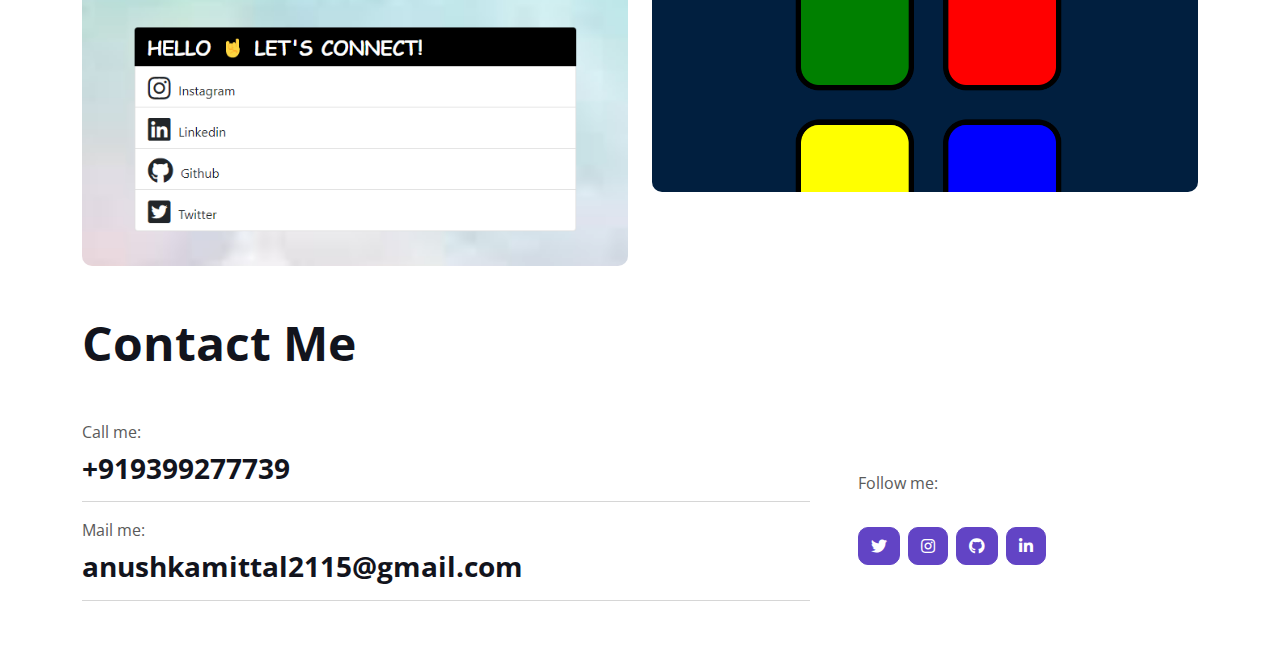
==== commit 4d7f868f: "Update index.html" ====
--- a/index.html
+++ b/index.html
@@ -48,7 +48,7 @@
                     <h1 class="display-3 mb-3">Anushka Mittal</h1>
                     <p>Web Designer, Web Developer, Front End Developer, Coder</p>
                     <div class="d-flex">
-                        <a href="./img/Anushka Mittal.pdf" class="btn btn-primary py-3 px-5 mt-3">Download CV</a>
+                        <a href="./img/Anushka's Resume (1).pdf" class="btn btn-primary py-3 px-5 mt-3">Download CV</a>
                     </div>
                 </div>
                 <div class="col-lg-6">
--- a/css/style.css
+++ b/css/style.css
@@ -0,0 +1,151 @@
+*{
+    scroll-behavior: smooth;
+    transition: 1s;
+}
+
+:root {
+    --primary: #6244C5;
+    --secondary: #FFC448;
+    --light: #FAFAFB;
+    --dark: #12141D;
+}
+
+a{
+    padding-left: 1rem;
+    padding-right: 1rem;
+    padding-top: 2rem;
+    padding-bottom: 2rem;
+    margin-top: 1rem;
+}
+
+/*** Navbar ***/
+nav{
+    padding-top: 0 !important;
+    padding-bottom: 0 !important; 
+    padding-left: 3rem !important;
+    padding-right: 3rem !important;
+    padding-right: 1.5rem !important;
+    padding-left: 1.5rem !important;
+}
+
+.navbar .fixed-top {
+    display: none;
+    transition: .5s;
+}
+
+.navbar .navbar-nav .nav-link {
+    padding: 20px 15px;
+    color: var(--dark);
+    font-size: 18px;
+    font-weight: 600;
+    outline: none;
+}
+
+.navbar .navbar-nav .nav-link:hover,
+.navbar .navbar-nav .nav-link.active {
+    color: var(--primary);
+}
+
+@media (max-width: 991.98px) {
+    .navbar .navbar-nav .nav-link  {
+        padding: 10px 0;
+    }
+}
+
+/*** Header ***/
+#home {
+    margin-bottom: 6rem;
+}
+
+#home img{
+    border-radius: 10px;
+}
+
+.row{
+    align-items: center;
+}
+
+.home{
+    padding-top: 7rem;
+    padding-bottom: 6rem;
+}
+
+/***About***/
+#about{
+    padding-top: 6rem;
+    padding-bottom: 6rem;
+    display: flex;
+}
+
+/*** Skills ***/
+#skill{
+    padding-top: 6rem;
+    padding-bottom: 6rem;
+    display: flex;
+}
+
+#skill .progress {
+    height: 5px;
+    border-radius: 5px;
+}
+
+#skill .progress .progress-bar {
+    width: 0px;
+    border-radius: 5px;
+    transition: 3s;
+}
+
+#skill .nav-pills .nav-link {
+    color: var(--dark);
+}
+
+#skill .nav-pills .nav-link.active {
+    color: #FFFFFF;
+}
+
+#skill .tab-content hr {
+    width: 30px;
+}
+
+/*** Project Portfolio ***/
+#portfolio-flters li {
+    display: inline-block;
+    font-weight: 500;
+    color: var(--dark);
+    cursor: pointer;
+    transition: .5s;
+    border-bottom: 2px solid transparent;
+}
+
+#portfolio-flters li:hover,
+#portfolio-flters li.active {
+    color: var(--primary);
+    border-color: var(--primary);
+    cursor: pointer;
+}
+
+.portfolio-img {
+    position: relative;
+}
+
+.portfolio-btn {
+    position: absolute;
+    width: 100%;
+    height: 100%;
+    top: 0;
+    left: 0;
+    background: rgba(98, 68, 197, .9);
+    display: flex;
+    align-items: flex-end;
+    justify-content: flex-start;
+    padding: 30px;
+    padding-bottom: 100px !important;
+    opacity: 0;
+    transition: .5s;
+}
+
+.portfolio-item:hover .portfolio-btn {
+    opacity: 1;
+    padding-bottom: 30px !important;
+    cursor: pointer;
+}
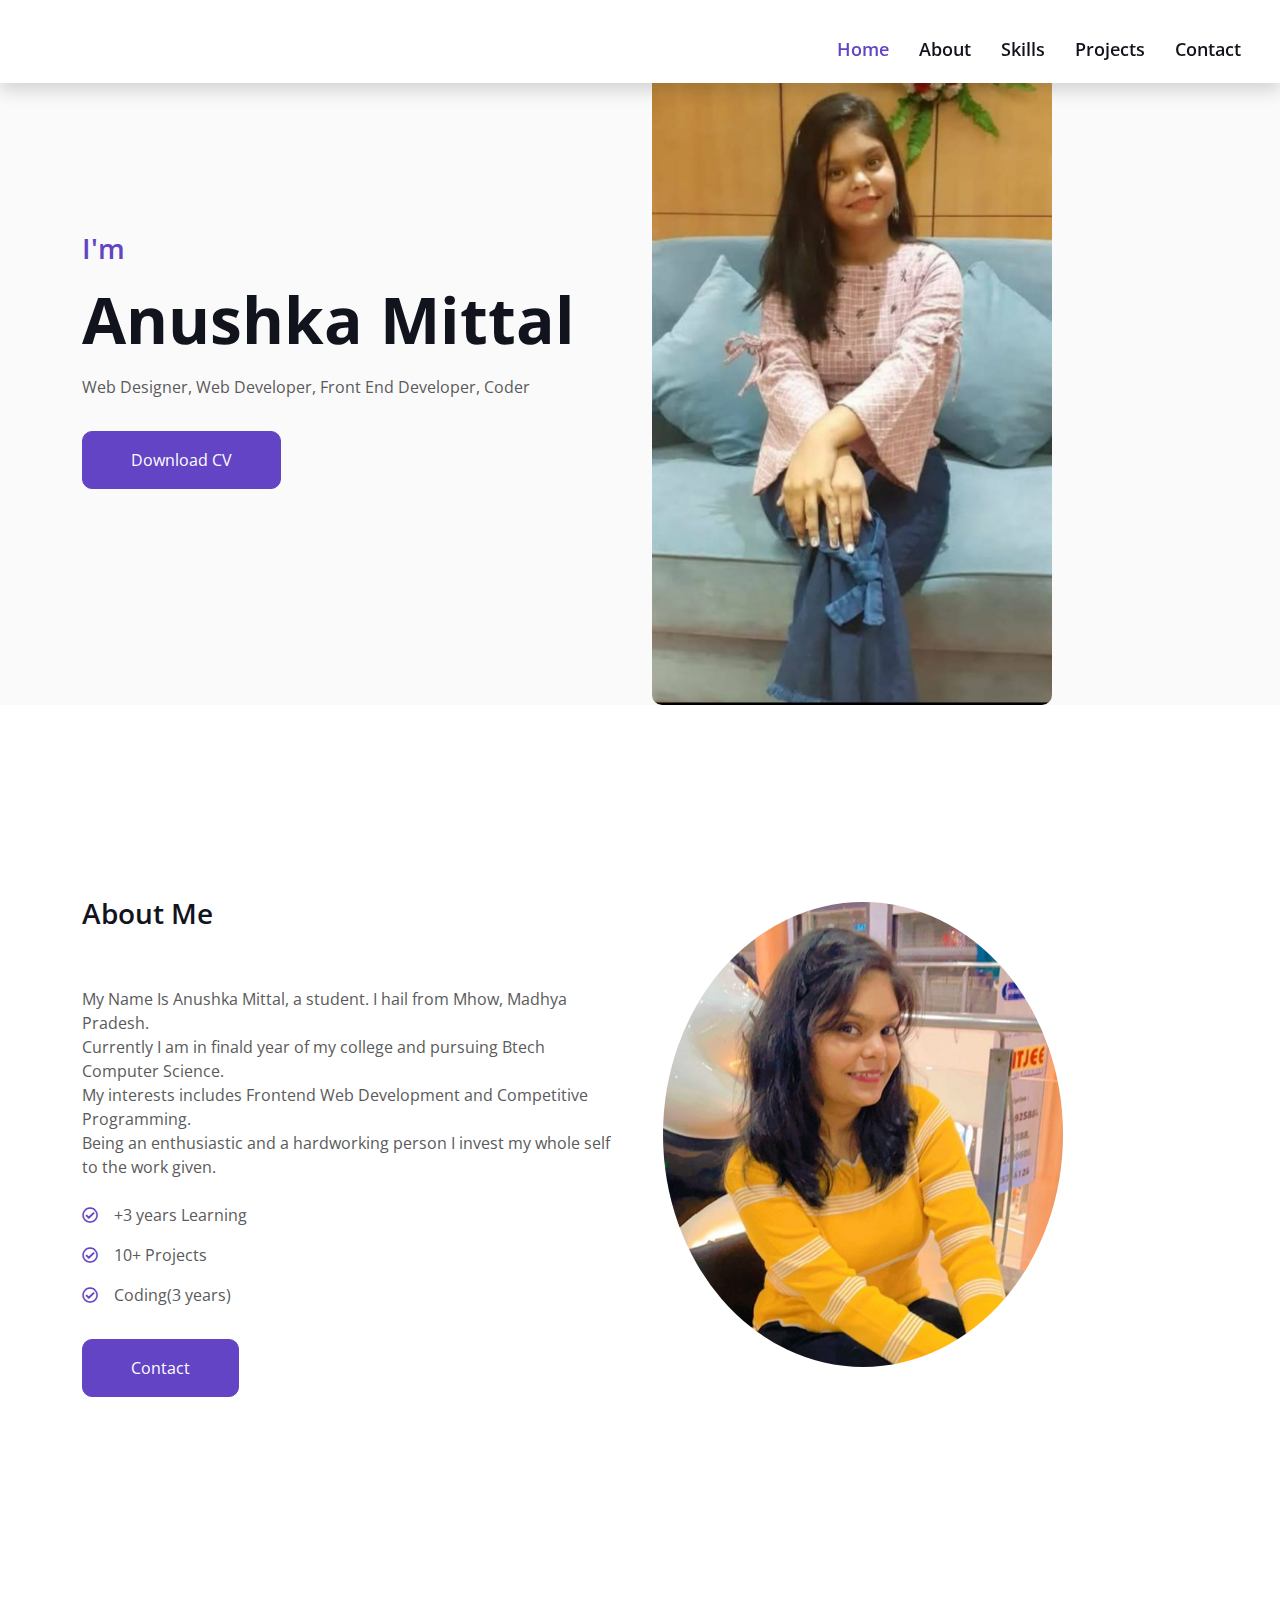
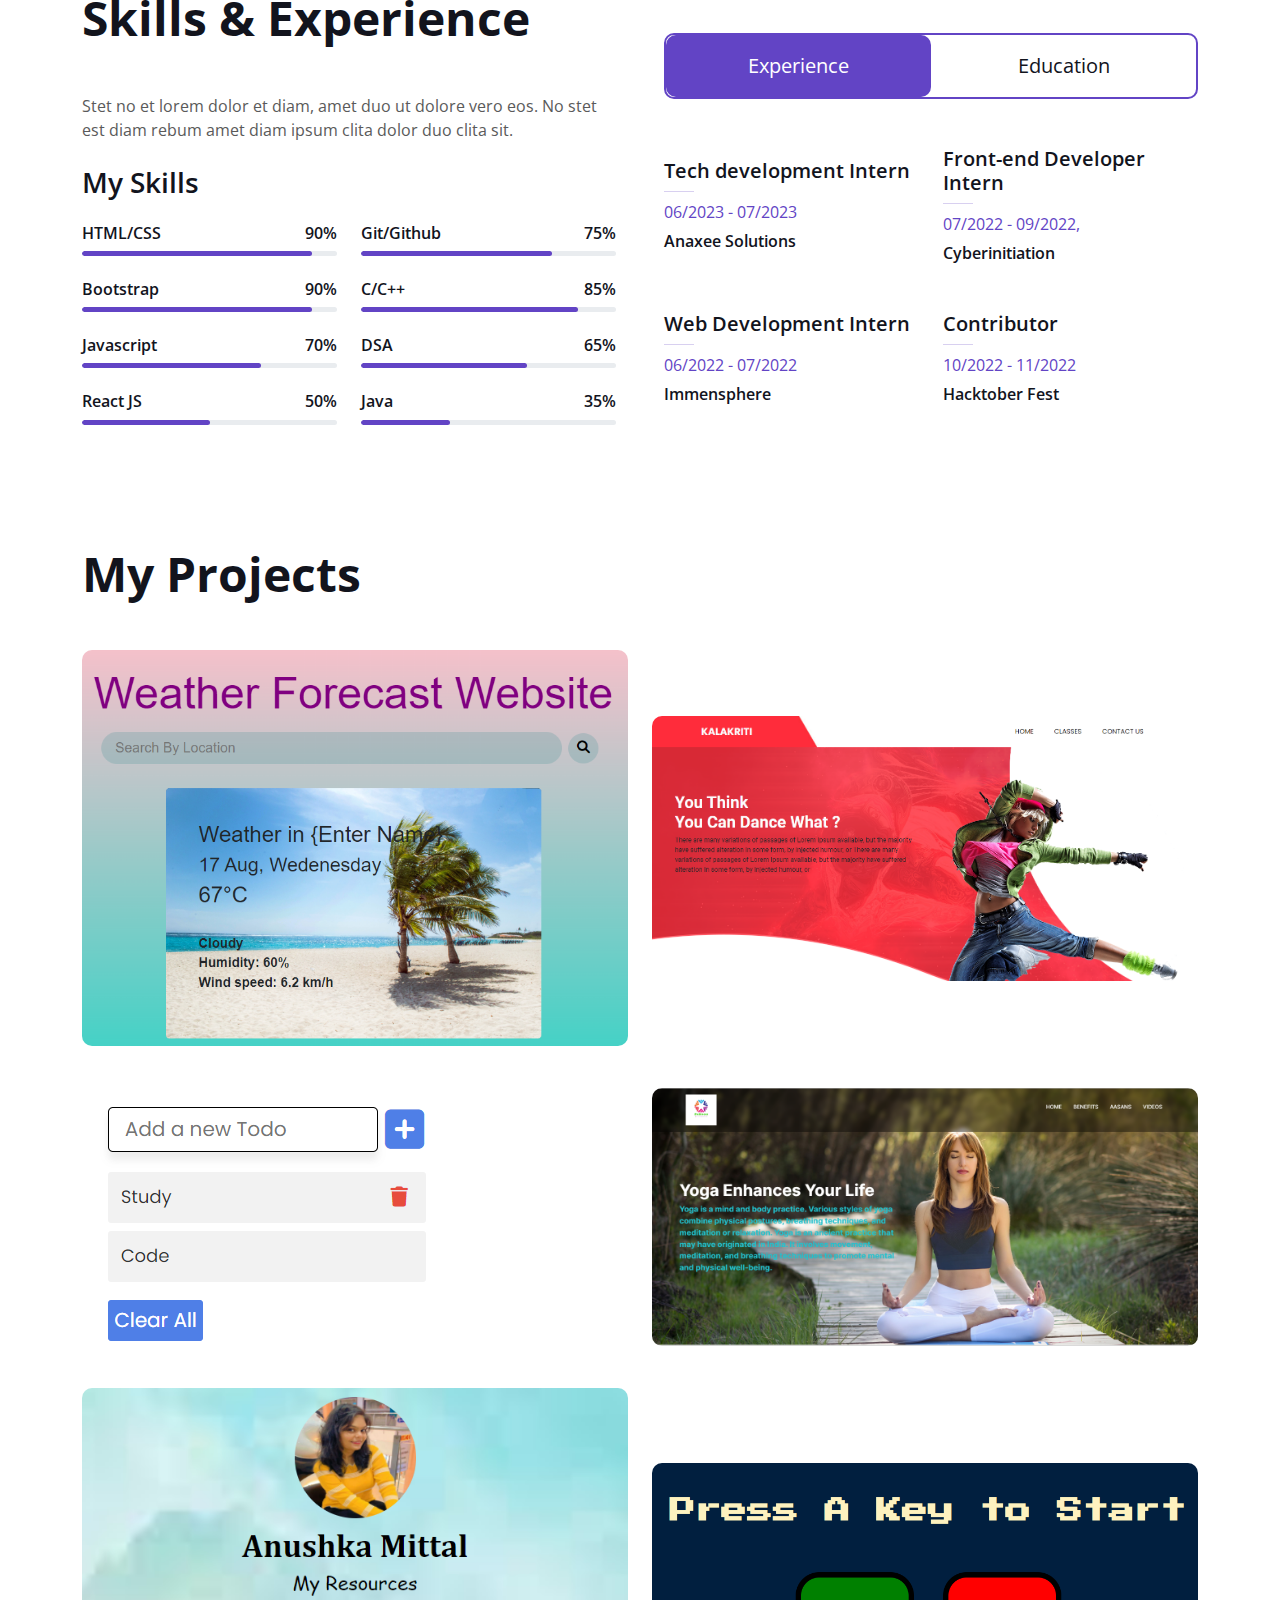
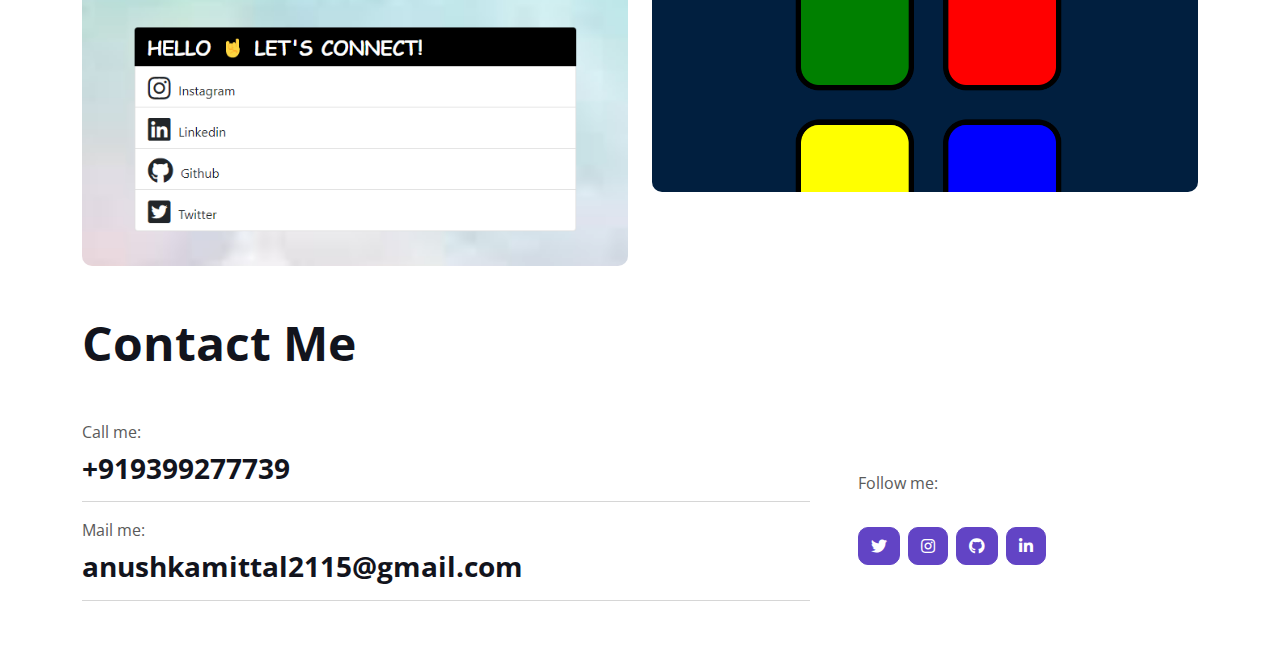
==== commit 1eb50e72: "Update index.html" ====
--- a/index.html
+++ b/index.html
@@ -67,16 +67,16 @@
                     <h3>About Me</h3>
                 </div>
                 <p class="mb-4">My Name Is Anushka Mittal, a student.</span> I hail from Mhow, Madhya Pradesh.<br>
-                    Currently I am in 3rd year of
+                    Currently I am in finald year of
                     my college and pursuing Btech Computer Science. <br>My interests includes Frontend Web Development
                     and
                     Competitive Programming. <br>Being an enthusiastic and a hardworking person I invest my whole self
                     to
                     the work given.
                 </p>
-                <p class="mb-3"><i class="far fa-check-circle text-primary me-3"></i>+2 years Learning</p>
-                <p class="mb-3"><i class="far fa-check-circle text-primary me-3"></i>15+ Projects</p>
-                <p class="mb-3"><i class="far fa-check-circle text-primary me-3"></i>Coding(2 years)</p>
+                <p class="mb-3"><i class="far fa-check-circle text-primary me-3"></i>+3 years Learning</p>
+                <p class="mb-3"><i class="far fa-check-circle text-primary me-3"></i>10+ Projects</p>
+                <p class="mb-3"><i class="far fa-check-circle text-primary me-3"></i>Coding(3 years)</p>
                 <a class="btn btn-primary py-3 px-5 mt-3" href="#contact">Contact</a>
             </div>
             <div class="col-lg-6">
@@ -215,28 +215,28 @@
                     <div id="tab-1" class="tab-pane fade show p-0 active">
                         <div class="row gy-5 gx-4">
                             <div class="col-sm-6">
-                                <h5>Front end developer</h5>
-                                <hr class="text-primary my-2">
-                                <p class="text-primary mb-2">Present</p>
+                                <h5>Tech development Intern</h5>
+                                <hr class="text-primary my-2">
+                                <p class="text-primary mb-2">06/2023 - 07/2023</p>
+                                <h6 class="mb-0">Anaxee Solutions</h6>
+                            </div>
+                            <div class="col-sm-6">
+                                <h5>Front-end Developer Intern</h5>
+                                <hr class="text-primary my-2">
+                                <p class="text-primary mb-2">07/2022 - 09/2022, </p>
                                 <h6 class="mb-0">Cyberinitiation</h6>
                             </div>
                             <div class="col-sm-6">
-                                <h5>Graphic Designer</h5>
-                                <hr class="text-primary my-2">
-                                <p class="text-primary mb-2">Present</p>
-                                <h6 class="mb-0">Physics Club</h6>
-                            </div>
-                            <div class="col-sm-6">
-                                <h5>Web Developer</h5>
-                                <hr class="text-primary my-2">
-                                <p class="text-primary mb-2">June 2022-July2022</p>
-                                <h6 class="mb-0">The Sparks Foundation</h6>
-                            </div>
-                            <div class="col-sm-6">
-                                <h5>Web Developer</h5>
-                                <hr class="text-primary my-2">
-                                <p class="text-primary mb-2">May 2022-June 2022</p>
-                                <h6 class="mb-0">Oasis Infobyte</h6>
+                                <h5>Web Development Intern</h5>
+                                <hr class="text-primary my-2">
+                                <p class="text-primary mb-2">06/2022 - 07/2022</p>
+                                <h6 class="mb-0">Immensphere</h6>
+                            </div>
+                            <div class="col-sm-6">
+                                <h5>Contributor</h5>
+                                <hr class="text-primary my-2">
+                                <p class="text-primary mb-2">10/2022 - 11/2022</p>
+                                <h6 class="mb-0">Hacktober Fest</h6>
                             </div>
                         </div>
                     </div>
